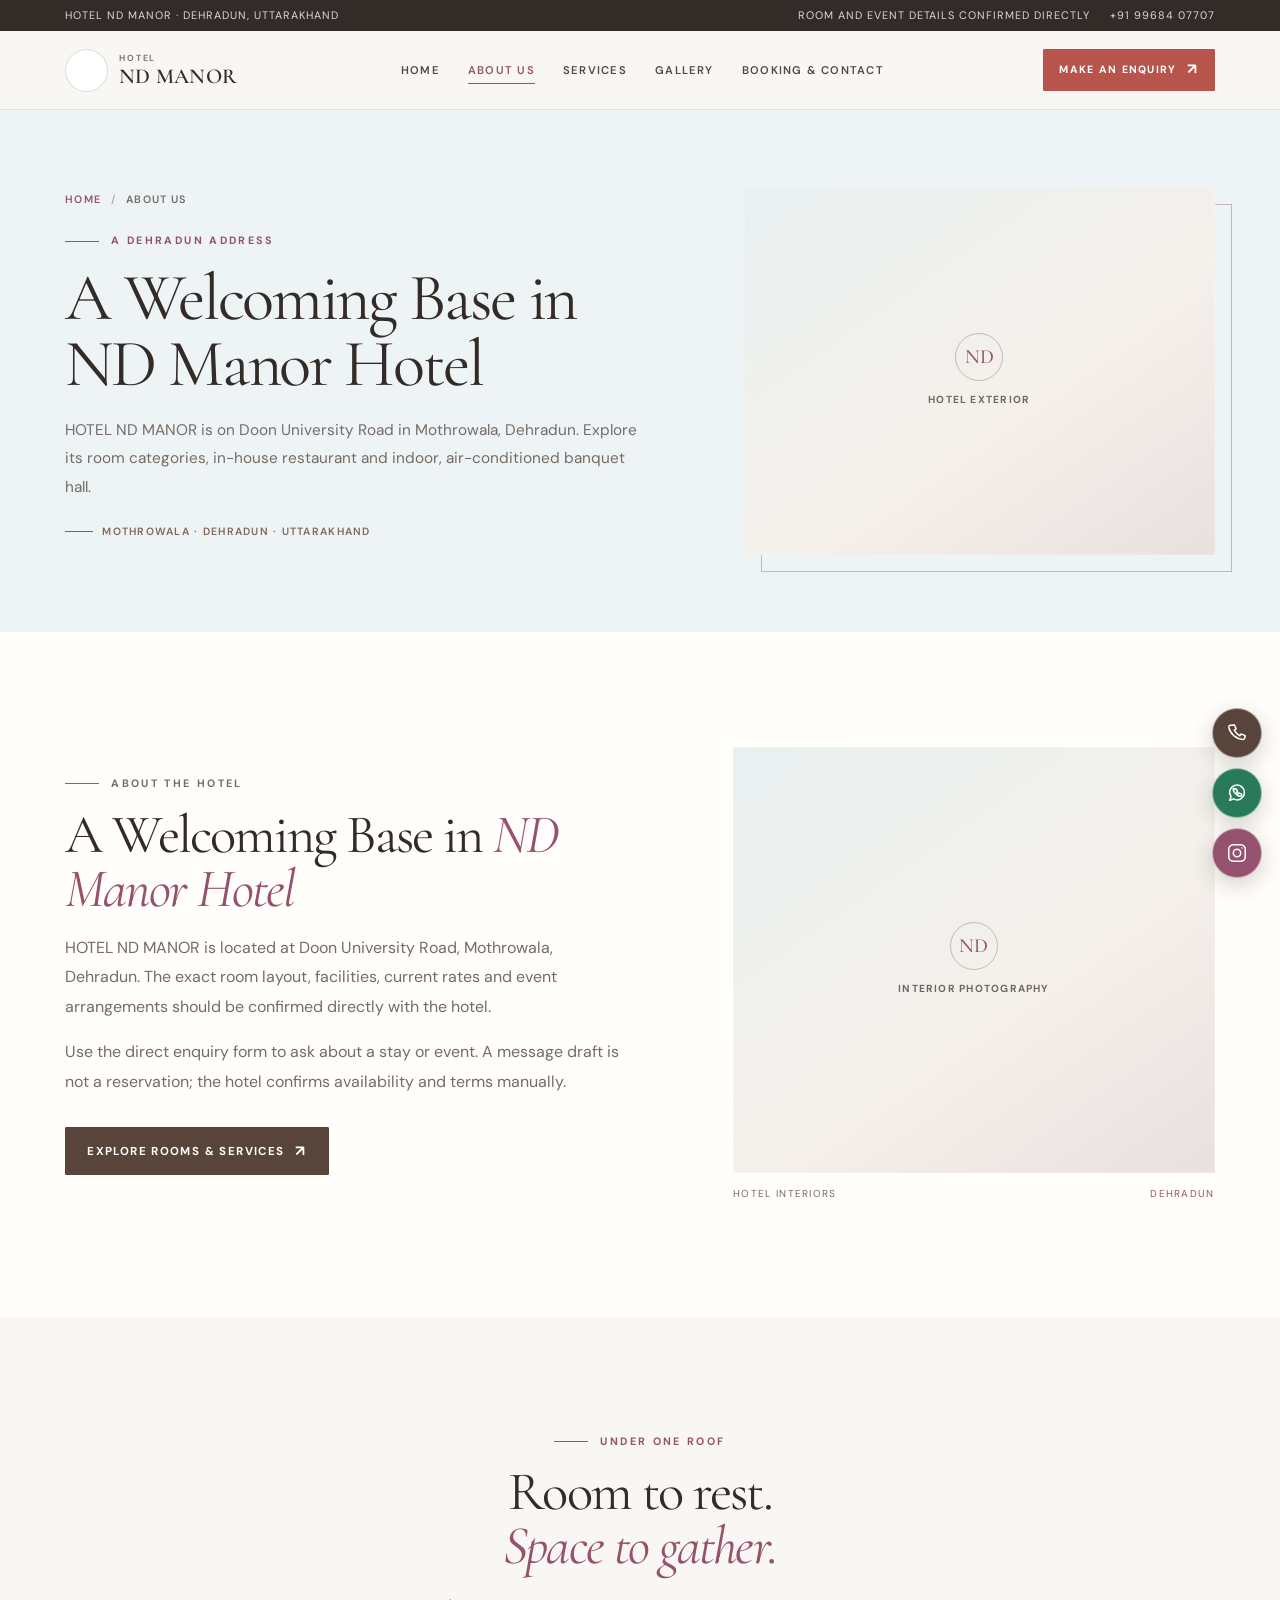
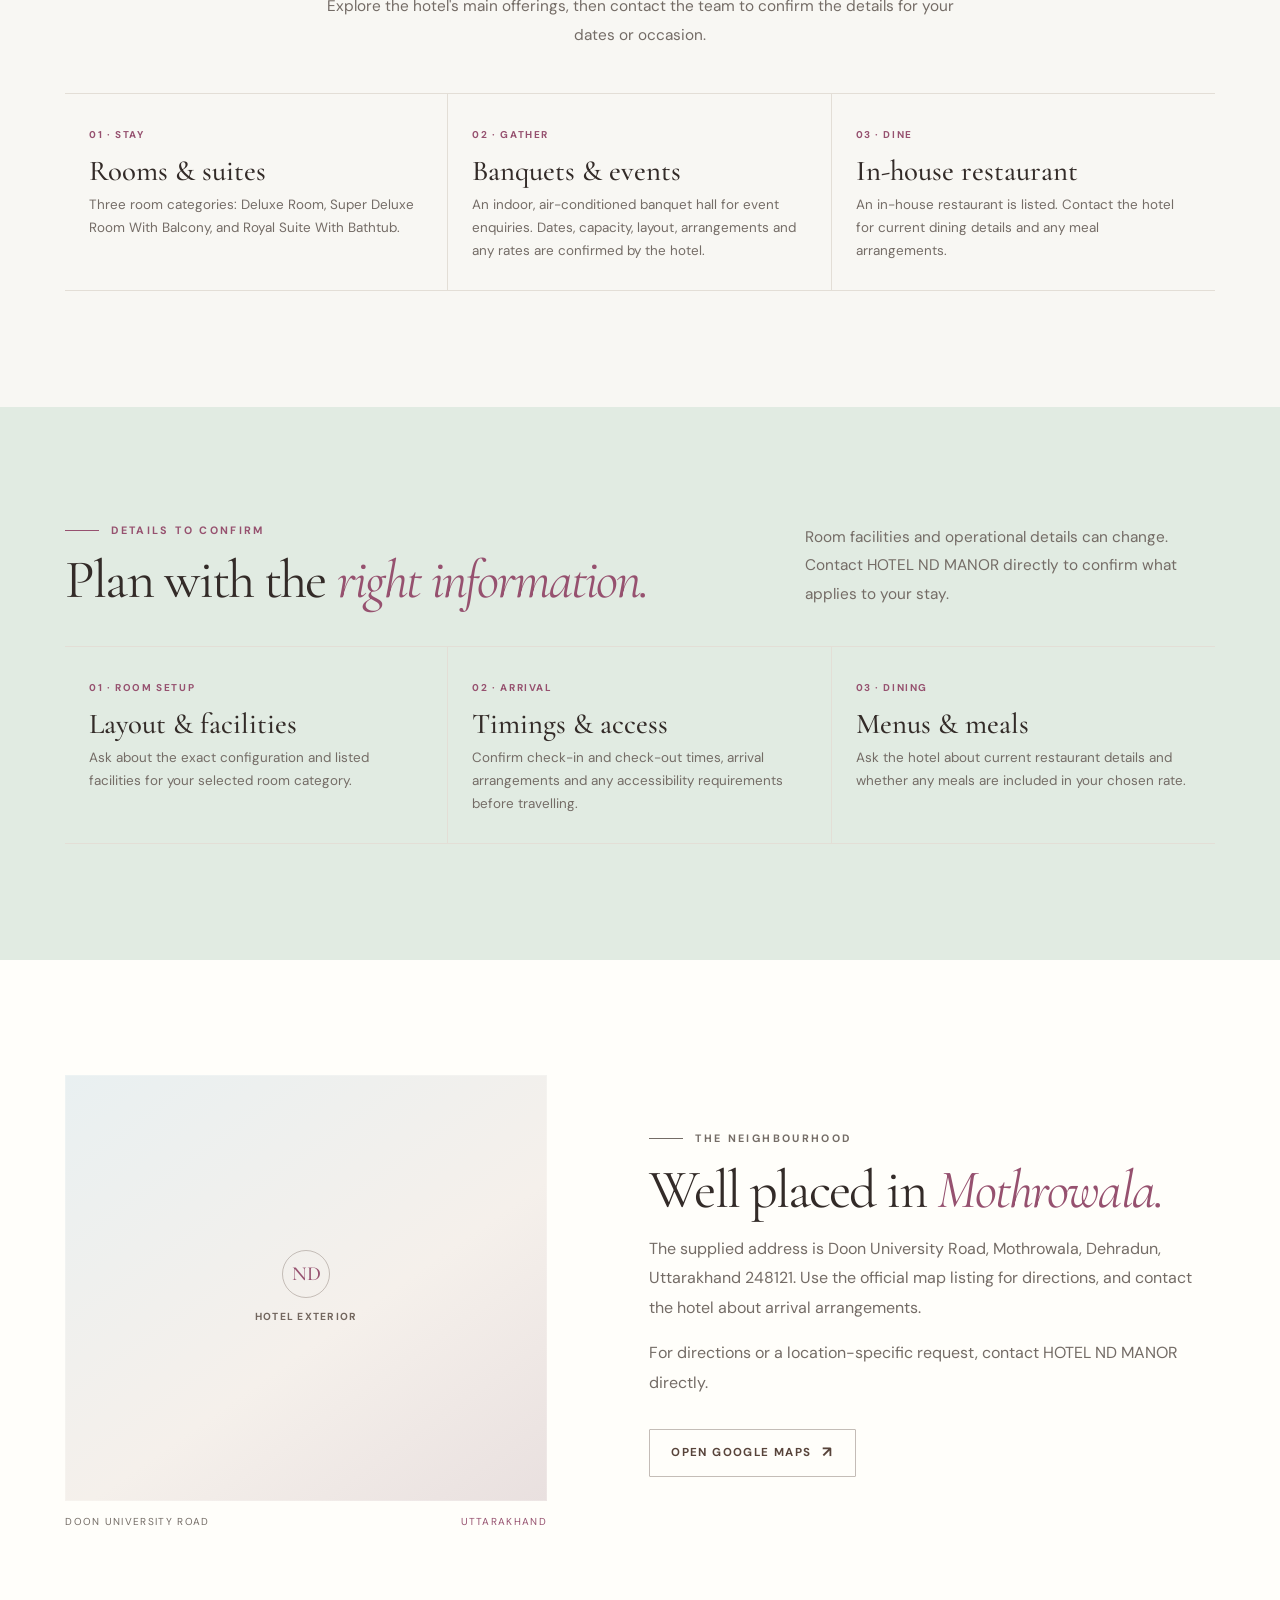
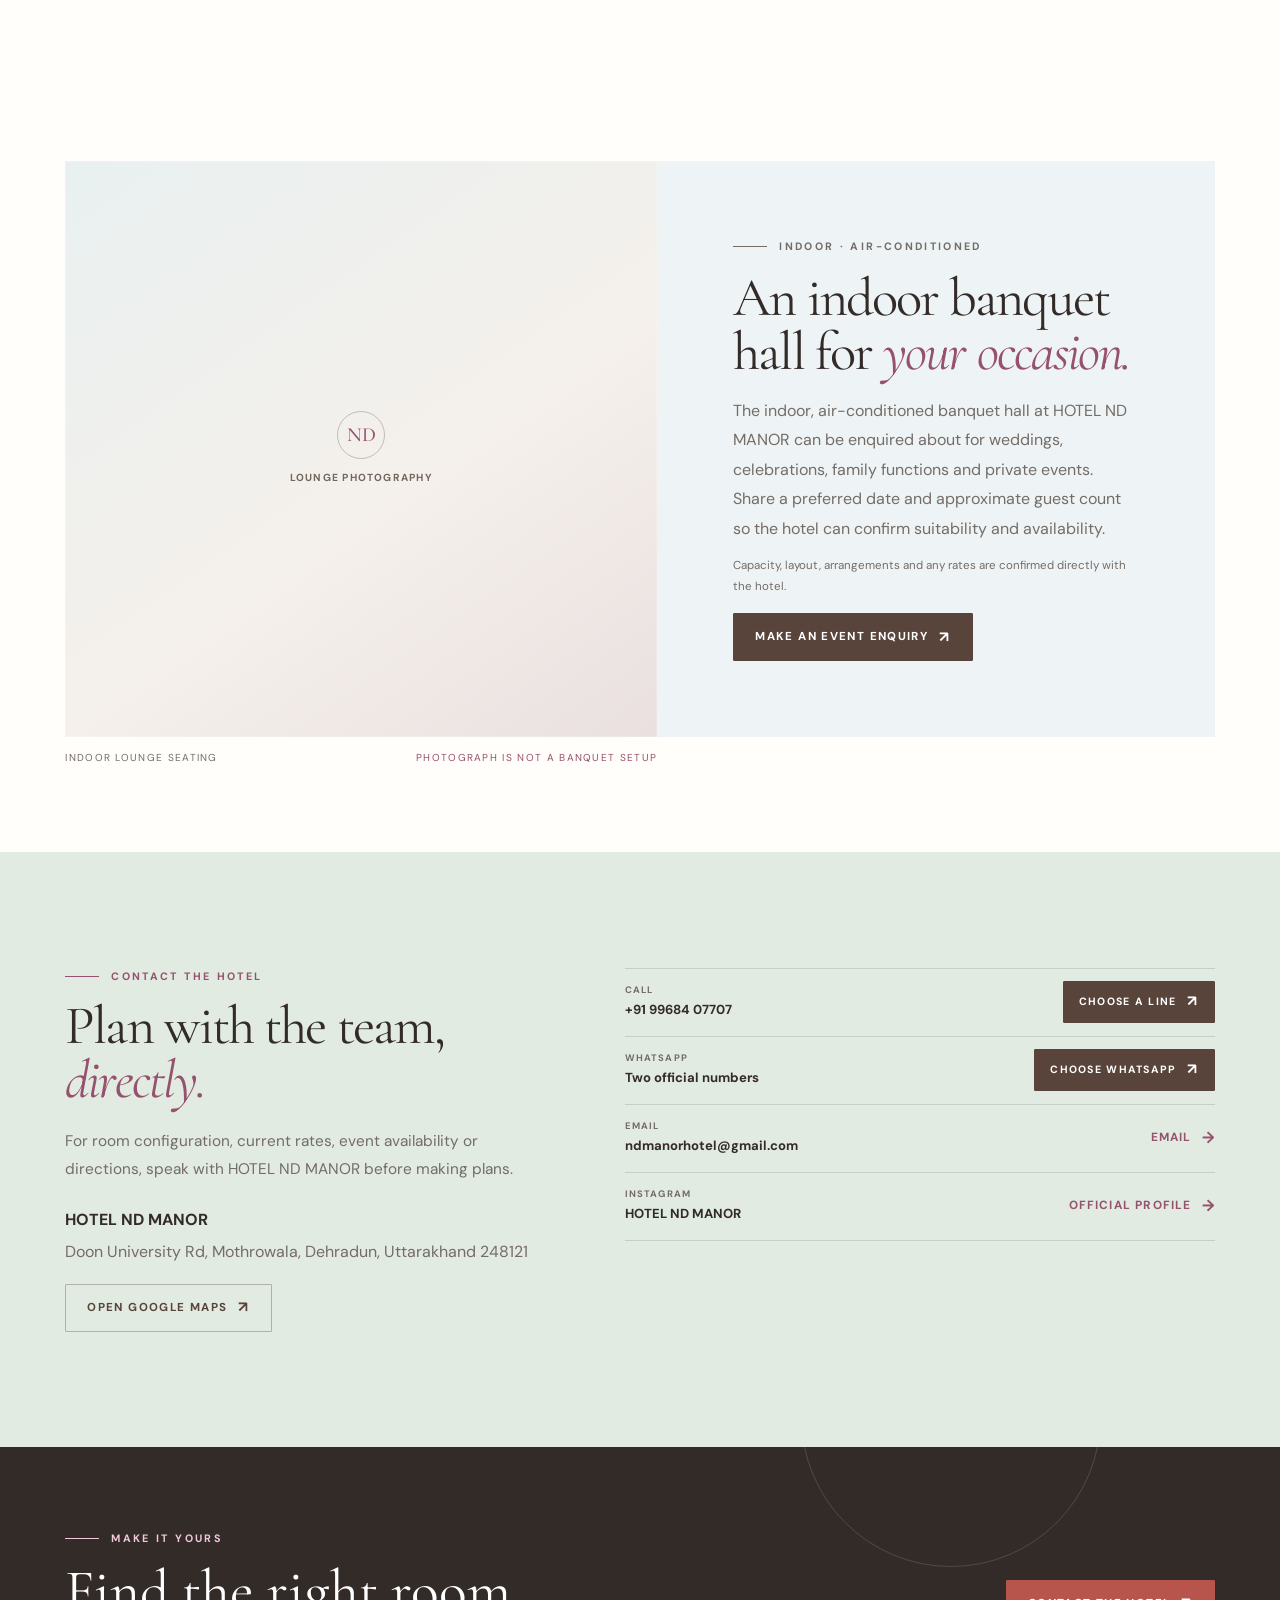
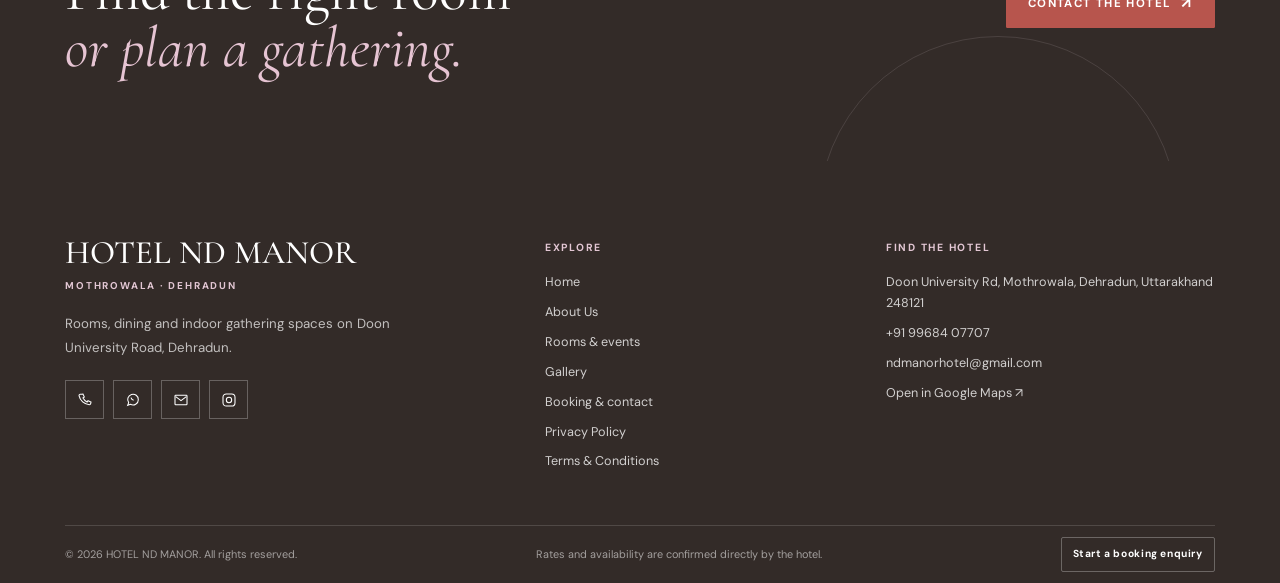
==== about.html @ a2149305 "Upload ND Manor hotel website" ====
<!doctype html>
<html lang="en">
<head>
  <meta charset="utf-8">
  <meta name="viewport" content="width=device-width, initial-scale=1, viewport-fit=cover">
  <meta name="theme-color" content="#f8f7f3">
  <meta name="description" content="Explore room categories, dining and an indoor, air-conditioned banquet hall at HOTEL ND MANOR in Mothrowala, Dehradun. Confirm current details directly with the hotel.">
  <meta name="robots" content="index,follow,max-image-preview:large">
  <link rel="canonical" href="https://adi049.github.io/LiveNDMARON/about.html">
  <link rel="icon" type="image/png" sizes="128x128" href="assets/img/favicon.png"><link rel="apple-touch-icon" href="assets/img/nd-logo-mandala.png">
  <title>About HOTEL ND MANOR | Dehradun</title>
  <link rel="preconnect" href="https://fonts.googleapis.com"><link rel="preconnect" href="https://fonts.gstatic.com" crossorigin>
  <link href="https://fonts.googleapis.com/css2?family=Cormorant+Garamond:wght@300;400;500;600&family=DM+Sans:wght@400;500;600;700&display=swap" rel="stylesheet">
  <script>(function () { document.documentElement.classList.add('js'); })();</script>
  <link rel="stylesheet" href="assets/css/site.css">
  <script src="assets/js/site-config.js" defer></script><script src="assets/js/site-validation.js" defer></script><script src="assets/js/site.js" defer></script>
  <meta property="og:type" content="website">
  <meta property="og:site_name" content="HOTEL ND MANOR">
  <meta property="og:title" content="About HOTEL ND MANOR | Dehradun">
  <meta property="og:description" content="Explore room categories, dining and an indoor, air-conditioned banquet hall at HOTEL ND MANOR in Mothrowala, Dehradun. Confirm current details directly with the hotel.">
  <meta property="og:url" content="https://adi049.github.io/LiveNDMARON/about.html">
  <meta property="og:image" content="https://adi049.github.io/LiveNDMARON/assets/img/nd-manor-1600.webp">
  <meta property="og:image:alt" content="HOTEL ND MANOR hotel exterior in Dehradun">
  <meta name="twitter:card" content="summary_large_image">
  <meta name="twitter:title" content="About HOTEL ND MANOR | Dehradun">
  <meta name="twitter:description" content="Explore room categories, dining and an indoor, air-conditioned banquet hall at HOTEL ND MANOR in Mothrowala, Dehradun. Confirm current details directly with the hotel.">
  <meta name="twitter:image" content="https://adi049.github.io/LiveNDMARON/assets/img/nd-manor-1600.webp">
<script type="application/ld+json">
{
  "@context": "https://schema.org",
  "@type": "BreadcrumbList",
  "itemListElement": [
    {
      "@type": "ListItem",
      "position": 1,
      "name": "Home",
      "item": "https://adi049.github.io/LiveNDMARON/"
    },
    {
      "@type": "ListItem",
      "position": 2,
      "name": "About Us",
      "item": "https://adi049.github.io/LiveNDMARON/about.html"
    }
  ]
}
</script>
</head>
<body class="page page-about" data-page="about">
  <div class="intro-overlay" id="introOverlay" role="dialog" aria-modal="true" aria-label="HOTEL ND MANOR introduction" aria-hidden="true">
    <div class="intro-overlay__media" aria-hidden="true"><img class="intro-overlay__poster" src="assets/img/nd-manor-1600.webp" data-media="exteriorDusk" alt=""><video class="intro-overlay__video" id="introVideo" muted playsinline preload="auto" poster="assets/img/nd-manor-1600.webp" aria-hidden="true"></video></div>
    <div class="intro-overlay__shade" aria-hidden="true"></div><button class="intro-skip" type="button" data-intro-skip>Skip intro</button>
    <button class="intro-play" type="button" data-intro-play hidden aria-label="Play the hotel introduction"><svg viewBox="0 0 24 24" aria-hidden="true"><path d="M7 4.8c0-.8.9-1.3 1.6-.9l10.1 6.2a1.1 1.1 0 0 1 0 1.8L8.6 18.1c-.7.4-1.6-.1-1.6-.9z"/></svg></button>
    <p class="intro-status" data-intro-status aria-live="polite"></p>
  </div>
  <a class="skip-link" href="#main">Skip to content</a>
  <div class="utility-bar"><div class="wrap utility-bar__inner"><span>HOTEL ND MANOR <span aria-hidden="true">·</span> Dehradun, Uttarakhand</span><div class="utility-bar__right"><span>Room and event details confirmed directly</span><a data-phone-link href="tel:+919968407707"><span data-phone-display>+91 99684 07707</span></a></div></div></div>
  <header class="site-header" data-site-header><div class="wrap site-header__inner">
    <a class="brand" href="index.html" aria-label="HOTEL ND MANOR home"><span class="brand__seal"><img src="assets/img/nd-logo-mandala.png" data-media="logo" alt=""></span><span class="brand__text"><small>HOTEL</small><strong>ND MANOR</strong></span></a>
    <nav class="primary-nav" aria-label="Main navigation"><a href="index.html" data-page-link="home">Home</a><a href="about.html" data-page-link="about">About Us</a><a href="services.html" data-page-link="services">Services</a><a href="gallery.html" data-page-link="gallery">Gallery</a><a href="booking.html" data-page-link="booking">Booking &amp; Contact</a></nav>
    <div class="header-actions"><a class="button button--accent button--small" href="booking.html#enquiry">Make an enquiry</a><button class="menu-toggle" type="button" data-menu-toggle aria-controls="mobileMenu" aria-expanded="false" aria-label="Open navigation menu"><svg viewBox="0 0 24 24" fill="none" stroke="currentColor" stroke-width="1.5" aria-hidden="true"><path d="M3 7h18M3 12h18M3 17h18"/></svg></button></div>
  </div></header>
  <nav class="mobile-menu" id="mobileMenu" aria-label="Mobile navigation" aria-hidden="true" inert><button class="mobile-menu__backdrop" type="button" data-menu-backdrop tabindex="-1" aria-label="Close menu"></button><div class="mobile-menu__panel" role="dialog" aria-modal="true" aria-label="Navigation menu">
    <div class="mobile-menu__top"><a class="brand" href="index.html"><span class="brand__seal"><img src="assets/img/nd-logo-mandala.png" data-media="logo" alt=""></span><span class="brand__text"><small>HOTEL</small><strong>ND MANOR</strong></span></a><button class="mobile-menu__close" type="button" data-menu-close aria-label="Close navigation menu">×</button></div>
    <div class="mobile-menu__links"><a href="index.html" data-page-link="home">Home</a><a href="about.html" data-page-link="about">About Us</a><a href="services.html" data-page-link="services">Services</a><a href="gallery.html" data-page-link="gallery">Gallery</a><a href="booking.html" data-page-link="booking">Booking &amp; Contact</a></div>
    <div class="mobile-menu__bottom"><a class="button button--accent" href="booking.html#enquiry">Make an enquiry</a><a class="text-link" data-phone-link href="tel:+919968407707">Call <span data-phone-display>+91 99684 07707</span></a></div>
  </div></nav>

  <main id="main" class="site-content">
    <section class="page-intro" aria-labelledby="page-title">
      <div class="wrap page-intro__inner">
        <div class="page-intro__copy">
          <nav class="breadcrumb" aria-label="Breadcrumb"><a href="index.html">Home</a><span aria-hidden="true">/</span><span aria-current="page">About Us</span></nav>
          <p class="section-kicker">A Dehradun address</p>
          <h1 class="section-title" id="page-title">A Welcoming Base in ND Manor Hotel</h1>
          <p class="section-copy">HOTEL ND MANOR is on Doon University Road in Mothrowala, Dehradun. Explore its room categories, in-house restaurant and indoor, air-conditioned banquet hall.</p>
          <p class="page-intro__note">Mothrowala · Dehradun · Uttarakhand</p>
        </div>
        <div class="page-intro__media"><div class="media-frame"><img src="assets/img/nd-manor-1000.webp" data-media="exteriorDuskSmall" alt="HOTEL ND MANOR facade illuminated at dusk on Doon University Road." fetchpriority="high"><div class="media-placeholder" aria-hidden="true"><span class="media-placeholder__mark">ND</span><span>Hotel exterior</span></div></div></div>
      </div>
    </section>

    <section class="section section--white" aria-labelledby="about-story-title">
      <div class="wrap editorial-grid">
        <div class="editorial-copy">
          <p class="section-kicker">About the hotel</p>
          <h2 class="section-title section-title--small" id="about-story-title">A Welcoming Base in <em>ND Manor Hotel</em></h2>
          <p>HOTEL ND MANOR is located at Doon University Road, Mothrowala, Dehradun. The exact room layout, facilities, current rates and event arrangements should be confirmed directly with the hotel.</p>
          <p>Use the direct enquiry form to ask about a stay or event. A message draft is not a reservation; the hotel confirms availability and terms manually.</p>
          <a class="button button--brown" href="services.html">Explore rooms &amp; services</a>
        </div>
        <div class="editorial-image editorial-image--left">
          <div class="media-frame"><img src="assets/img/gallery/hotel-corridor.jpg" data-media="corridor" alt="Interior corridor at HOTEL ND MANOR" loading="lazy"><div class="media-placeholder" aria-hidden="true"><span class="media-placeholder__mark">ND</span><span>Interior photography</span></div></div>
          <div class="editorial-caption"><span>Hotel interiors</span><span>Dehradun</span></div>
        </div>
      </div>
    </section>

    <section class="section" aria-labelledby="about-offer-title">
      <div class="wrap">
        <div class="section-head"><p class="section-kicker">Under one roof</p><h2 class="section-title section-title--small" id="about-offer-title">Room to rest.<br><em>Space to gather.</em></h2><p class="section-copy">Explore the hotel's main offerings, then contact the team to confirm the details for your dates or occasion.</p></div>
        <div class="fact-grid">
          <article class="fact-card"><small>01 · Stay</small><h3>Rooms &amp; suites</h3><p>Three room categories: Deluxe Room, Super Deluxe Room With Balcony, and Royal Suite With Bathtub.</p></article>
          <article class="fact-card"><small>02 · Gather</small><h3>Banquets &amp; events</h3><p>An indoor, air-conditioned banquet hall for event enquiries. Dates, capacity, layout, arrangements and any rates are confirmed by the hotel.</p></article>
          <article class="fact-card"><small>03 · Dine</small><h3>In-house restaurant</h3><p>An in-house restaurant is listed. Contact the hotel for current dining details and any meal arrangements.</p></article>
        </div>
      </div>
    </section>

    <section class="section section--sage" aria-labelledby="stay-details-title">
      <div class="wrap">
        <div class="section-heading-row"><div><p class="section-kicker">Details to confirm</p><h2 class="section-title section-title--small" id="stay-details-title">Plan with the <em>right information.</em></h2></div><p class="section-copy">Room facilities and operational details can change. Contact HOTEL ND MANOR directly to confirm what applies to your stay.</p></div>
        <div class="fact-grid">
          <article class="fact-card"><small>01 · Room setup</small><h3>Layout &amp; facilities</h3><p>Ask about the exact configuration and listed facilities for your selected room category.</p></article>
          <article class="fact-card"><small>02 · Arrival</small><h3>Timings &amp; access</h3><p>Confirm check-in and check-out times, arrival arrangements and any accessibility requirements before travelling.</p></article>
          <article class="fact-card"><small>03 · Dining</small><h3>Menus &amp; meals</h3><p>Ask the hotel about current restaurant details and whether any meals are included in your chosen rate.</p></article>
        </div>
      </div>
    </section>

    <section class="section section--white" aria-labelledby="location-title">
      <div class="wrap editorial-grid editorial-grid--reverse">
        <div class="editorial-image"><div class="media-frame"><img src="assets/img/nd-manor-1600.webp" data-media="exteriorDusk" alt="HOTEL ND MANOR exterior illuminated at dusk" loading="lazy"><div class="media-placeholder" aria-hidden="true"><span class="media-placeholder__mark">ND</span><span>Hotel exterior</span></div></div><div class="editorial-caption"><span>Doon University Road</span><span>Uttarakhand</span></div></div>
        <div class="editorial-copy">
          <p class="section-kicker">The neighbourhood</p><h2 class="section-title section-title--small" id="location-title">Well placed in <em>Mothrowala.</em></h2>
          <p>The supplied address is Doon University Road, Mothrowala, Dehradun, Uttarakhand 248121. Use the official map listing for directions, and contact the hotel about arrival arrangements.</p>
          <p>For directions or a location-specific request, contact HOTEL ND MANOR directly.</p>
          <a class="button button--outline" data-map-link href="https://www.google.com/maps/place/Hotel+ND+Manor/@30.2596924,78.0335144,17z/data=!4m9!3m8!1s0x39092971dd5e77a5:0x29014a071a2145b3!5m2!4m1!1i2!8m2!3d30.2596878!4d78.0360893!16s%2Fg%2F11txz3qr4w?entry=ttu&amp;g_ep=EgoyMDI2MTAxMy4wIKXMDSoASAFQAw%3D%3D" target="_blank" rel="noopener noreferrer">Open Google Maps</a>
        </div>
      </div>
    </section>
    <section class="section section--white" aria-labelledby="about-events-title"><div class="wrap event-feature"><div class="event-feature__image"><div class="media-frame"><img src="assets/img/gallery/banquet-lounge.webp" data-media="banquet" alt="Indoor lounge with sofas and event-style chairs arranged around tables." loading="lazy"><div class="media-placeholder" aria-hidden="true"><span class="media-placeholder__mark">ND</span><span>Lounge photography</span></div></div><div class="editorial-caption"><span>Indoor lounge seating</span><span>Photograph is not a banquet setup</span></div></div><div class="event-feature__copy"><p class="section-kicker">Indoor · Air-conditioned</p><h2 class="section-title section-title--small" id="about-events-title">An indoor banquet hall for <em>your occasion.</em></h2><p>The indoor, air-conditioned banquet hall at HOTEL ND MANOR can be enquired about for weddings, celebrations, family functions and private events. Share a preferred date and approximate guest count so the hotel can confirm suitability and availability.</p><p class="form-help">Capacity, layout, arrangements and any rates are confirmed directly with the hotel.</p><a class="button button--brown" href="booking.html?type=indoor-banquet#enquiry">Make an event enquiry</a></div></div></section>

    <section class="section section--sage" id="about-contact" aria-labelledby="about-contact-title"><div class="wrap about-contact-layout"><div><p class="section-kicker">Contact the hotel</p><h2 class="section-title section-title--small" id="about-contact-title">Plan with the team, <em>directly.</em></h2><p class="section-copy">For room configuration, current rates, event availability or directions, speak with HOTEL ND MANOR before making plans.</p><p class="about-contact__address"><strong>HOTEL ND MANOR</strong><span data-hotel-address>Doon University Rd, Mothrowala, Dehradun, Uttarakhand 248121</span></p><a class="button button--outline" data-map-link href="https://www.google.com/maps/place/Hotel+ND+Manor/@30.2596924,78.0335144,17z/data=!4m9!3m8!1s0x39092971dd5e77a5:0x29014a071a2145b3!5m2!4m1!1i2!8m2!3d30.2596878!4d78.0360893!16s%2Fg%2F11txz3qr4w?entry=ttu&amp;g_ep=EgoyMDI2MTAxMy4wIKXMDSoASAFQAw%3D%3D" target="_blank" rel="noopener noreferrer">Open Google Maps</a></div><div class="about-contact__actions"><div class="about-contact__line"><span><small>Call</small><strong data-phone-display>+91 99684 07707</strong></span><button class="button button--brown button--small" type="button" data-contact-open="call" aria-haspopup="dialog" aria-controls="contactDialog">Choose a line</button></div><div class="about-contact__line"><span><small>WhatsApp</small><strong>Two official numbers</strong></span><button class="button button--brown button--small" type="button" data-contact-open="whatsapp" aria-haspopup="dialog" aria-controls="contactDialog">Choose WhatsApp</button></div><div class="about-contact__line"><span><small>Email</small><strong data-email-text>ndmanorhotel@gmail.com</strong></span><a class="text-link" data-email-link href="mailto:ndmanorhotel@gmail.com">Email</a></div><div class="about-contact__line"><span><small>Instagram</small><strong>HOTEL ND MANOR</strong></span><a class="text-link" data-instagram-link href="https://www.instagram.com/hotelndmanordehradun/?hl=en" target="_blank" rel="noopener noreferrer">Official profile</a></div></div></div></section>

    <section class="cta-ribbon"><div class="wrap cta-ribbon__inner"><div><p class="section-kicker section-kicker--light">Make it yours</p><h2>Find the right room<br><em>or plan a gathering.</em></h2></div><a class="button button--accent" href="booking.html#enquiry">Contact the hotel</a></div></section>
  </main>

  <footer class="site-footer"><div class="wrap"><div class="site-footer__grid">
    <div class="footer-brand"><div class="footer-brand__name">HOTEL ND MANOR</div><span class="footer-brand__place">Mothrowala · Dehradun</span><p>Rooms, dining and indoor gathering spaces on Doon University Road, Dehradun.</p><div class="footer-social" aria-label="Hotel contact links">
      <a data-phone-link href="tel:+919968407707" aria-label="Call HOTEL ND MANOR"><svg viewBox="0 0 24 24"><path d="M6.6 3.5 9 3l2 4.5-2 1.4a15 15 0 0 0 6.1 6.1l1.4-2 4.5 2-.5 2.4a2 2 0 0 1-2.1 1.6A16.9 16.9 0 0 1 3 5.6a2 2 0 0 1 1.6-2.1Z"/></svg></a>
      <a data-whatsapp-link href="https://wa.me/917417774451" aria-label="WhatsApp HOTEL ND MANOR"><svg viewBox="0 0 24 24"><path d="M20 11.5a8 8 0 0 1-11.8 7L4 20l1.5-4A8 8 0 1 1 20 11.5Z"/><path d="M9 8.5c.6 2 2 3.4 4 4"/></svg></a>
      <a data-email-link href="mailto:ndmanorhotel@gmail.com" aria-label="Email HOTEL ND MANOR"><svg viewBox="0 0 24 24"><rect x="3" y="5" width="18" height="14" rx="1"/><path d="m4 7 8 6 8-6"/></svg></a>
      <a data-instagram-link href="https://www.instagram.com/hotelndmanordehradun/?hl=en" aria-label="HOTEL ND MANOR on Instagram"><svg viewBox="0 0 24 24"><rect x="3" y="3" width="18" height="18" rx="5"/><circle cx="12" cy="12" r="4"/><path d="M17.5 6.5h.01"/></svg></a>
    </div></div>
    <div class="footer-col"><h2>Explore</h2><a href="index.html">Home</a><a href="about.html">About Us</a><a href="services.html">Rooms &amp; events</a><a href="gallery.html">Gallery</a><a href="booking.html">Booking &amp; contact</a><a href="privacy-policy.html">Privacy Policy</a><a href="terms-and-conditions.html">Terms &amp; Conditions</a></div>
    <div class="footer-col"><h2>Find the hotel</h2><p data-hotel-address>Doon University Rd, Mothrowala, Dehradun, Uttarakhand 248121</p><a data-phone-link href="tel:+919968407707"><span data-phone-display>+91 99684 07707</span></a><a data-email-link href="mailto:ndmanorhotel@gmail.com"><span data-email-text>ndmanorhotel@gmail.com</span></a><a data-map-link href="https://www.google.com/maps/place/Hotel+ND+Manor/@30.2596924,78.0335144,17z/data=!4m9!3m8!1s0x39092971dd5e77a5:0x29014a071a2145b3!5m2!4m1!1i2!8m2!3d30.2596878!4d78.0360893!16s%2Fg%2F11txz3qr4w?entry=ttu&amp;g_ep=EgoyMDI2MTAxMy4wIKXMDSoASAFQAw%3D%3D" target="_blank" rel="noopener noreferrer">Open in Google Maps ↗</a></div>
  </div><div class="footer-bottom"><span>© <span data-year>2026</span> HOTEL ND MANOR. All rights reserved.</span><span>Rates and availability are confirmed directly by the hotel.</span><a class="footer-booking" href="booking.html#enquiry">Start a booking enquiry</a></div></div></footer>
  <dialog class="contact-dialog" id="contactDialog" aria-labelledby="contactDialogTitle" aria-describedby="contactDialogDescription"><div class="contact-dialog__panel"><button class="contact-dialog__close" type="button" data-contact-close aria-label="Close contact choices">×</button><p class="section-kicker">Official contact options</p><h2 id="contactDialogTitle" data-contact-title>Choose how to reach us.</h2><p class="contact-dialog__description" id="contactDialogDescription" data-contact-description>Select an official HOTEL ND MANOR number to continue.</p><div class="contact-options" data-contact-options></div><p class="contact-dialog__note">The call and WhatsApp options open your phone or messaging app. No message is sent automatically.</p></div></dialog>
  <div class="toast-region" id="toastRegion" aria-live="polite" aria-atomic="false"></div>

  <nav class="floating-contact" aria-label="Quick contact options">
    <a class="floating-contact__link floating-contact__link--call" href="tel:+919968407707" aria-label="Call HOTEL ND MANOR" title="Call HOTEL ND MANOR" data-tooltip="Call">
      <svg viewBox="0 0 24 24" aria-hidden="true" focusable="false"><path d="M6.6 3.5 9 3l2 4.5-2 1.4a15 15 0 0 0 6.1 6.1l1.4-2 4.5 2-.5 2.4a2 2 0 0 1-2.1 1.6A16.9 16.9 0 0 1 3 5.6a2 2 0 0 1 1.6-2.1Z"/></svg>
    </a>
    <a class="floating-contact__link floating-contact__link--whatsapp" href="https://wa.me/917417774451" aria-label="WhatsApp HOTEL ND MANOR" title="WhatsApp HOTEL ND MANOR" data-tooltip="WhatsApp">
      <svg viewBox="0 0 24 24" aria-hidden="true" focusable="false"><path d="M20 11.5a8 8 0 0 1-11.8 7L4 20l1.5-4A8 8 0 1 1 20 11.5Z"/><path d="M9.1 8.1c.3-.7.5-1 .9-.9l1.2.3 1.3 2.8-.9.7c.4.8 1 1.4 1.8 1.8l.7-.9 2.8 1.3.3 1.2c0 .4-.2.7-.8 1-.8.4-2 .2-3.7-.7-1.8-1-3.1-2.4-4.1-4.1-.8-1.6-1.1-2.9-.7-3.8Z"/></svg>
    </a>
    <a class="floating-contact__link floating-contact__link--instagram" href="https://www.instagram.com/hotelndmanordehradun/?hl=en" target="_blank" rel="noopener noreferrer" aria-label="Visit HOTEL ND MANOR on Instagram" title="HOTEL ND MANOR on Instagram" data-tooltip="Instagram">
      <svg viewBox="0 0 24 24" aria-hidden="true" focusable="false"><rect x="3" y="3" width="18" height="18" rx="5"/><circle cx="12" cy="12" r="4"/><path d="M17.5 6.5h.01"/></svg>
    </a>
  </nav>
</body>
</html>
---- assets/css/site.css ----
/* Hotel ND Manor — Phase 1 design system */
:root {
  color-scheme: light;
  --paper: #f8f7f3;
  --white: #fffefa;
  --ink: #282422;
  --muted: #746c66;
  --line: #e3ded6;
  --brown: #58443b;
  --brown-deep: #332b28;
  --brown-soft: #80675b;
  --blue: #dceaf0;
  --blue-pale: #eef4f5;
  --blue-deep: #668a98;
  --magenta: #96516f;
  --magenta-pale: #f2e7ed;
  --sage: #e1ebe2;
  --red: #b7554d;
  --shadow: 0 18px 54px rgba(47, 38, 34, .10);
  --shadow-soft: 0 8px 28px rgba(47, 38, 34, .07);
  --serif: "Cormorant Garamond", Georgia, "Times New Roman", serif;
  --sans: "DM Sans", "Avenir Next", Avenir, system-ui, -apple-system, BlinkMacSystemFont, "Segoe UI", sans-serif;
  --wrap: 1320px;
  --gutter: clamp(20px, 5.1vw, 76px);
  --header-height: 78px;
}

* { box-sizing: border-box; }
html { scroll-behavior: smooth; scroll-padding-top: 96px; overflow-x: clip; }
body { margin: 0; background: var(--paper); color: var(--ink); font: 400 16px/1.65 var(--sans); -webkit-font-smoothing: antialiased; }
body.menu-open { overflow: hidden; }
body, button, input, select, textarea { font-family: var(--sans); }
img, video, svg { display: block; max-width: 100%; }
img { height: auto; }
a { color: inherit; text-decoration: none; }
button { color: inherit; }
button, input, select, textarea { font-size: inherit; }
button, a { -webkit-tap-highlight-color: transparent; }
::selection { color: var(--brown-deep); background: #e7ceda; }
:focus-visible { outline: 2px solid var(--magenta); outline-offset: 4px; }
[hidden] { display: none !important; }

.wrap { width: min(var(--wrap), calc(100% - var(--gutter) * 2)); margin-inline: auto; }
.sr-only { position: absolute !important; width: 1px; height: 1px; padding: 0; margin: -1px; overflow: hidden; clip: rect(0,0,0,0); white-space: nowrap; border: 0; }
.skip-link { position: fixed; z-index: 300; top: 10px; left: 10px; padding: 12px 16px; color: var(--white); background: var(--brown-deep); transform: translateY(-150%); transition: transform .2s ease; }
.skip-link:focus { transform: translateY(0); }

/* Opening film — content below is fully concealed until skip / end / fallback. */
html.intro-pending { overflow: hidden; height: 100%; }
html.intro-pending body { height: 100svh; overflow: hidden; }
html.intro-pending body > :not(#introOverlay) { visibility: hidden !important; }
.intro-overlay { position: fixed; z-index: 500; inset: 0; display: none; overflow: hidden; place-items: center; background: #141716; color: #fff; opacity: 1; visibility: visible; transition: opacity .85s cubic-bezier(.22,.7,.2,1), visibility .85s; }
html.intro-pending .intro-overlay { display: grid; }
.intro-overlay.is-leaving { display: grid; opacity: 0; visibility: hidden; pointer-events: none; }
.intro-overlay__media, .intro-overlay__poster, .intro-overlay__video, .intro-overlay__shade { position: absolute; inset: 0; width: 100%; height: 100%; }
.intro-overlay__media { overflow: hidden; background: #252a28; }
.intro-overlay__poster { object-fit: cover; object-position: center 54%; opacity: .92; transform: scale(1.025); }
.intro-overlay__video { object-fit: cover; object-position: center; opacity: 0; transition: opacity .8s ease; }
.intro-overlay.has-video .intro-overlay__video { opacity: 1; }
.intro-overlay.has-video .intro-overlay__poster { opacity: 0; }
.intro-overlay__shade { z-index: 2; background: linear-gradient(180deg, rgba(14,18,17,.12), rgba(14,18,17,.05) 48%, rgba(14,18,17,.42)); pointer-events: none; }
.intro-skip { position: absolute; z-index: 5; top: max(24px, env(safe-area-inset-top)); right: max(24px, env(safe-area-inset-right)); display: inline-flex; align-items: center; gap: 13px; min-height: 44px; padding: 8px 0 8px 16px; border: 0; border-bottom: 1px solid rgba(255,255,255,.7); background: transparent; color: #fff; font-size: .7rem; font-weight: 600; letter-spacing: .19em; text-transform: uppercase; cursor: pointer; }
.intro-skip::after { content: "↗"; font-size: 1rem; line-height: 1; transition: transform .25s ease; }
.intro-skip:hover::after { transform: translate(2px,-2px); }
.intro-play { position: relative; z-index: 4; display: grid; place-items: center; width: 70px; height: 70px; border: 1px solid rgba(255,255,255,.72); border-radius: 50%; background: rgba(26,30,28,.2); color: #fff; backdrop-filter: blur(8px); cursor: pointer; transition: background .25s, transform .25s; }
.intro-play:hover { background: rgba(255,255,255,.16); transform: scale(1.04); }
.intro-play svg { width: 20px; height: 20px; margin-left: 3px; fill: currentColor; }
.intro-status { position: absolute; z-index: 4; right: max(24px, env(safe-area-inset-right)); bottom: max(26px, env(safe-area-inset-bottom)); max-width: min(420px, calc(100% - 48px)); color: rgba(255,255,255,.78); font-size: .7rem; letter-spacing: .14em; text-align: right; text-transform: uppercase; }
.intro-status:empty { display: none; }
html.intro-pending .site-content { visibility: hidden; }

/* Utility line and navigation */
.utility-bar { min-height: 31px; background: var(--brown-deep); color: rgba(255,255,255,.82); font-size: .68rem; letter-spacing: .09em; text-transform: uppercase; }
.utility-bar__inner { display: flex; min-height: 31px; align-items: center; justify-content: space-between; gap: 16px; }
.utility-bar__right { display: flex; gap: 20px; align-items: center; }
.utility-bar a { transition: color .2s ease; }
.utility-bar a:hover { color: #e8c5d5; }
.site-header { position: sticky; z-index: 80; top: 0; min-height: var(--header-height); border-bottom: 1px solid rgba(88,68,59,.12); background: rgba(248,247,243,.96); backdrop-filter: blur(14px); transition: box-shadow .3s ease, background .3s ease; }
.site-header.is-scrolled { box-shadow: 0 8px 24px rgba(39,31,27,.08); background: rgba(255,254,250,.97); }
.site-header__inner { display: flex; min-height: var(--header-height); align-items: center; justify-content: space-between; gap: 22px; }
.brand { display: inline-flex; flex: 0 0 auto; align-items: center; gap: 11px; min-width: 176px; }
.brand__seal { display: grid; width: 43px; height: 43px; place-items: center; overflow: hidden; border: 1px solid rgba(88,68,59,.18); border-radius: 50%; background: #fff; }
.brand__seal img { width: 100%; height: 100%; object-fit: cover; }
.brand__text { display: grid; line-height: 1.02; }
.brand__text small { margin-bottom: 3px; color: var(--muted); font-size: .55rem; font-weight: 600; letter-spacing: .2em; text-transform: uppercase; }
.brand__text strong { color: var(--brown-deep); font: 600 1.33rem/.98 var(--serif); letter-spacing: .01em; }
.primary-nav { display: flex; align-items: center; justify-content: center; gap: clamp(14px, 2.2vw, 31px); }
.primary-nav a { position: relative; display: inline-flex; min-height: 44px; align-items: center; color: #514943; font-size: .7rem; font-weight: 600; letter-spacing: .11em; text-transform: uppercase; transition: color .2s ease; }
.primary-nav a::after { position: absolute; right: 0; bottom: 8px; left: 0; height: 1px; background: var(--magenta); content: ""; transform: scaleX(0); transform-origin: right; transition: transform .3s cubic-bezier(.22,.7,.2,1); }
.primary-nav a:hover, .primary-nav a[aria-current="page"] { color: var(--magenta); }
.primary-nav a:hover::after, .primary-nav a[aria-current="page"]::after { transform: scaleX(1); transform-origin: left; }
.header-actions { display: flex; flex: 0 0 auto; align-items: center; gap: 12px; }
.menu-toggle { display: none; width: 44px; height: 44px; place-items: center; border: 1px solid var(--line); background: transparent; cursor: pointer; transition: color .24s ease, border-color .24s ease, background .24s ease, transform .24s ease, box-shadow .24s ease; }
.mobile-menu { display: none; }
.menu-toggle svg { width: 20px; height: 20px; }

/* Buttons and small editorial accents */
.button { position: relative; display: inline-flex; min-height: 48px; align-items: center; justify-content: center; gap: 11px; padding: 12px 21px; border: 1px solid transparent; border-radius: 1px; font-size: .72rem; font-weight: 700; letter-spacing: .12em; line-height: 1.2; text-align: center; text-transform: uppercase; cursor: pointer; transition: background .25s ease, color .25s ease, border-color .25s ease, transform .25s ease, box-shadow .25s ease; }
.button::after { content: "↗"; font-size: .95rem; line-height: 1; transition: transform .25s ease; }
.button:hover { transform: translateY(-2px); box-shadow: 0 10px 24px rgba(47,38,34,.13); }
.button:hover::after { transform: translate(2px,-2px); }
.button:active { transform: translateY(0); box-shadow: none; }
.button:disabled, .button:disabled:hover { opacity: .55; cursor: not-allowed; transform: none; box-shadow: none; }
.button:disabled::after { transform: none; }
.button--brown { color: #fff; border-color: var(--brown); background: var(--brown); }
.button--brown:hover { border-color: var(--brown-deep); background: var(--brown-deep); }
.button--accent { color: #fff; border-color: var(--red); background: var(--red); }
.button--accent:hover { border-color: #98443f; background: #98443f; }
.button--outline-light { color: #fff; border-color: rgba(255,255,255,.65); background: rgba(255,255,255,.04); }
.button--outline-light:hover { border-color: #fff; background: rgba(255,255,255,.14); }
.button--outline { color: var(--brown); border-color: rgba(88,68,59,.35); background: transparent; }
.button--outline:hover { border-color: var(--magenta); color: var(--magenta); background: var(--magenta-pale); }
.button--small { min-height: 42px; padding: 10px 15px; font-size: .66rem; }
.text-link { display: inline-flex; align-items: center; gap: 10px; color: var(--magenta); font-size: .74rem; font-weight: 700; letter-spacing: .1em; text-transform: uppercase; }
.text-link::after { content: "→"; font-size: 1rem; transition: transform .2s ease; }
.text-link:hover::after { transform: translateX(4px); }

/* Shared headings and sections */
main { display: block; }
.section { padding-block: clamp(68px, 9vw, 126px); }
.section--compact { padding-block: clamp(48px, 6.5vw, 82px); }
.section--white { background: var(--white); }
.section--blue { background: var(--blue-pale); }
.section--sage { background: var(--sage); }
.section-kicker { display: flex; align-items: center; gap: 12px; margin: 0 0 15px; color: var(--magenta); font-size: .67rem; font-weight: 700; letter-spacing: .22em; text-transform: uppercase; }
.section-kicker::before { width: 34px; height: 1px; background: currentColor; content: ""; }
.section-kicker--light { color: #f1c9dc; }
.section-title { max-width: 840px; margin: 0; color: var(--brown-deep); font: 400 clamp(2.35rem, 5.2vw, 4.65rem)/.99 var(--serif); letter-spacing: -.035em; }
.section-title em { color: var(--magenta); font-weight: 400; }
.section-title--small { font-size: clamp(2rem, 4.3vw, 3.4rem); }
.section-copy { max-width: 650px; margin: 19px 0 0; color: var(--muted); font-size: .96rem; line-height: 1.85; }
.section-head { max-width: 780px; margin: 0 auto 44px; text-align: center; }
.section-head .section-kicker { justify-content: center; }
.section-head .section-title { margin-inline: auto; }
.section-head .section-copy { margin-inline: auto; }
.section-heading-row { display: flex; align-items: end; justify-content: space-between; gap: 32px; margin-bottom: 38px; }
.section-heading-row .section-copy { max-width: 410px; margin-top: 0; }
.breadcrumb { display: flex; flex-wrap: wrap; gap: 10px; align-items: center; margin-bottom: 24px; color: var(--muted); font-size: .67rem; font-weight: 600; letter-spacing: .11em; text-transform: uppercase; }
.breadcrumb a { color: var(--magenta); }
.breadcrumb span[aria-hidden="true"] { color: #b6aaa2; }

/* Homepage hero with separate cinematic video source and still fallback */
.home-hero { position: relative; isolation: isolate; min-height: min(78svh, 850px); display: flex; overflow: hidden; align-items: center; color: #fff; background: #31312f; }
.home-hero__media { position: absolute; z-index: -2; inset: 0; overflow: hidden; background: #363633; }
.home-hero__media img, .home-hero__media video { position: absolute; inset: 0; width: 100%; height: 100%; object-fit: cover; object-position: center 51%; }
.home-hero__media img { opacity: 1; transform: scale(1.015); transition: opacity .8s ease, transform 1.2s ease; }
.home-hero__media video { z-index: 1; opacity: 0; transition: opacity .8s ease; }
.home-hero.has-video .home-hero__media img { opacity: 0; transform: scale(1.04); }
.home-hero.has-video .home-hero__media video { opacity: 1; }
.home-hero__shade { position: absolute; z-index: -1; inset: 0; background: linear-gradient(90deg, rgba(27,25,23,.83) 0%, rgba(36,31,29,.59) 40%, rgba(36,31,29,.13) 82%), linear-gradient(0deg, rgba(30,26,23,.42), transparent 52%); }
.home-hero__inner { display: grid; grid-template-columns: minmax(0,1fr) minmax(180px, .35fr); align-items: end; gap: 34px; padding-block: clamp(72px, 9vw, 125px) clamp(64px, 8vw, 108px); }
.home-hero__copy { max-width: 780px; }
.home-hero__title { max-width: 840px; margin: 0; font: 300 clamp(3.25rem, 8.2vw, 7.6rem)/.86 var(--serif); letter-spacing: -.045em; }
.home-hero__title em { display: inline-block; margin-top: .1em; color: #efd6e2; font-weight: 400; }
.home-hero__lead { max-width: 545px; margin: 24px 0 0; color: rgba(255,255,255,.88); font-size: clamp(.93rem, 1.3vw, 1.09rem); line-height: 1.8; }
.home-hero__actions { display: flex; flex-wrap: wrap; gap: 12px; margin-top: 30px; }
.home-hero__side { justify-self: end; width: min(100%, 270px); padding: 17px 0 4px 18px; border-left: 1px solid rgba(255,255,255,.52); color: rgba(255,255,255,.86); }
.home-hero__side small { display: block; margin-bottom: 12px; color: #f1c9dc; font-size: .61rem; font-weight: 700; letter-spacing: .2em; text-transform: uppercase; }
.home-hero__side p { margin: 0; font: 400 1.35rem/1.3 var(--serif); }
.home-hero__side span { display: block; margin-top: 10px; color: rgba(255,255,255,.7); font-size: .7rem; letter-spacing: .07em; }
.home-hero__scroll { position: absolute; right: var(--gutter); bottom: 23px; display: flex; align-items: center; gap: 10px; color: rgba(255,255,255,.82); font-size: .6rem; font-weight: 700; letter-spacing: .16em; text-transform: uppercase; }
.home-hero__scroll::before { width: 30px; height: 1px; background: rgba(255,255,255,.72); content: ""; }
.motion-toggle { position: absolute; right: var(--gutter); bottom: 58px; display: inline-flex; align-items: center; gap: 8px; padding: 9px 11px; border: 1px solid rgba(255,255,255,.34); background: rgba(35,31,29,.28); color: #fff; font-size: .6rem; letter-spacing: .1em; text-transform: uppercase; cursor: pointer; backdrop-filter: blur(8px); }
.motion-toggle:hover { background: rgba(35,31,29,.5); }

/* Home overview and editorial media */
.welcome-band { position: relative; z-index: 2; padding-block: clamp(56px, 7.3vw, 100px); background: var(--paper); }
.welcome-band__inner { display: grid; grid-template-columns: .78fr 1.22fr; align-items: start; gap: clamp(30px, 7vw, 112px); }
.welcome-band__mark { margin: 10px 0 0; color: var(--blue-deep); font: 400 clamp(2rem, 3.2vw, 3.05rem)/1.08 var(--serif); }
.welcome-band__body p { max-width: 700px; margin: 0; color: var(--muted); line-height: 1.9; }
.welcome-band__body .text-link { margin-top: 22px; }
.portal-grid { display: grid; grid-template-columns: repeat(4, minmax(0,1fr)); gap: 16px; }
.portal-card { display: flex; min-width: 0; flex-direction: column; background: var(--white); border: 1px solid var(--line); transition: transform .35s ease, border-color .35s ease, box-shadow .35s ease; }
.portal-card:hover { transform: translateY(-5px); border-color: rgba(150,81,111,.45); box-shadow: var(--shadow-soft); }
.portal-card .media-frame { aspect-ratio: 1.08/1; }
.portal-card__body { display: flex; flex: 1; flex-direction: column; align-items: flex-start; padding: 18px 18px 20px; }
.portal-card__num { color: var(--blue-deep); font-size: .62rem; font-weight: 700; letter-spacing: .15em; }
.portal-card__title { margin: 8px 0 8px; color: var(--brown-deep); font: 500 1.55rem/1.05 var(--serif); }
.portal-card__body p { margin: 0; color: var(--muted); font-size: .8rem; line-height: 1.7; }
.portal-card__link { margin-top: auto; padding-top: 17px; color: var(--magenta); font-size: .64rem; font-weight: 700; letter-spacing: .12em; text-transform: uppercase; }
.portal-card__link span { display: inline-block; margin-left: 6px; transition: transform .2s ease; }
.portal-card:hover .portal-card__link span { transform: translateX(4px); }
.editorial-grid { display: grid; grid-template-columns: minmax(0,1.08fr) minmax(300px,.92fr); align-items: center; gap: clamp(36px, 8vw, 128px); }
.editorial-grid--reverse { grid-template-columns: minmax(300px,.92fr) minmax(0,1.08fr); }
.editorial-copy { max-width: 610px; }
.editorial-copy p { color: var(--muted); line-height: 1.85; }
.editorial-copy .button, .editorial-copy .text-link { margin-top: 15px; }
.editorial-image { position: relative; }
.editorial-image::before { position: absolute; z-index: -1; top: 22px; right: -18px; bottom: -18px; left: 22px; border: 1px solid rgba(150,81,111,.42); content: ""; }
.editorial-image--left::before { right: 22px; left: -18px; border-color: rgba(102,138,152,.5); }
.editorial-image .media-frame { aspect-ratio: 1.13/1; }
.editorial-caption { display: flex; align-items: center; justify-content: space-between; gap: 18px; margin-top: 13px; color: var(--muted); font-size: .63rem; letter-spacing: .13em; text-transform: uppercase; }
.editorial-caption span:last-child { color: var(--magenta); }
.gallery-preview { display: grid; grid-template-columns: 1.2fr .8fr .8fr; gap: 14px; align-items: stretch; }
.gallery-preview .media-frame { aspect-ratio: 1.2/1; }
.gallery-preview .media-frame:first-child { aspect-ratio: .95/1; }
.gallery-preview__more { display: flex; flex-direction: column; justify-content: center; padding: 20px; border: 1px solid var(--line); background: var(--blue-pale); }
.gallery-preview__more strong { color: var(--brown); font: 400 2rem/1 var(--serif); }
.gallery-preview__more p { margin: 12px 0 20px; color: var(--muted); font-size: .83rem; }
.cta-ribbon { position: relative; overflow: hidden; padding-block: clamp(48px, 6.5vw, 86px); color: #fff; background: var(--brown-deep); }
.cta-ribbon::before, .cta-ribbon::after { position: absolute; width: 300px; height: 300px; border: 1px solid rgba(220,234,240,.16); border-radius: 50%; content: ""; }
.cta-ribbon::before { top: -180px; right: 14%; }
.cta-ribbon::after { right: 8%; bottom: -235px; width: 360px; height: 360px; border-color: rgba(242,231,237,.12); }
.cta-ribbon__inner { position: relative; z-index: 1; display: flex; align-items: center; justify-content: space-between; gap: 32px; }
.cta-ribbon h2 { max-width: 700px; margin: 0; font: 400 clamp(2.2rem, 4.5vw, 4.4rem)/1 var(--serif); }
.cta-ribbon h2 em { color: #e6c4d3; }

/* Interior page title / hero */
.page-intro { overflow: hidden; padding-block: clamp(46px, 6vw, 82px); background: var(--blue-pale); }
.page-intro__inner { display: grid; grid-template-columns: minmax(0,1fr) minmax(330px,.8fr); align-items: center; gap: clamp(34px, 7vw, 100px); }
.page-intro__copy { max-width: 700px; }
.page-intro__copy .section-title { max-width: 760px; }
.page-intro__copy .section-copy { max-width: 600px; }
.page-intro__media { position: relative; }
.page-intro__media::before { position: absolute; top: 17px; right: -17px; bottom: -17px; left: 17px; border: 1px solid rgba(150,81,111,.4); content: ""; }
.page-intro__media .media-frame { aspect-ratio: 1.28/1; }
.page-intro__note { display: flex; align-items: center; gap: 9px; margin-top: 22px; color: var(--brown-soft); font-size: .66rem; font-weight: 600; letter-spacing: .12em; text-transform: uppercase; }
.page-intro__note::before { width: 28px; height: 1px; background: var(--magenta); content: ""; }

/* Content patterns: cards, rooms, amenities and event spaces */
.fact-grid { display: grid; grid-template-columns: repeat(3, minmax(0,1fr)); border-top: 1px solid var(--line); border-bottom: 1px solid var(--line); }
.fact-card { padding: 26px 24px 28px; border-right: 1px solid var(--line); }
.fact-card:last-child { border-right: 0; }
.fact-card small { color: var(--magenta); font-size: .62rem; font-weight: 700; letter-spacing: .16em; text-transform: uppercase; }
.fact-card h3 { margin: 9px 0 8px; color: var(--brown-deep); font: 500 1.8rem/1.05 var(--serif); }
.fact-card p { margin: 0; color: var(--muted); font-size: .84rem; line-height: 1.7; }
.room-grid { display: grid; grid-template-columns: repeat(3, minmax(0,1fr)); gap: 19px; align-items: stretch; }
.room-card { display: flex; min-width: 0; flex-direction: column; background: var(--white); border: 1px solid var(--line); transition: transform .35s ease, box-shadow .35s ease, border-color .35s ease; }
.room-card:hover { transform: translateY(-5px); border-color: rgba(150,81,111,.38); box-shadow: var(--shadow-soft); }
.room-card__body { display: flex; flex: 1; flex-direction: column; padding: 21px; }
.room-card__label { margin: 0 0 8px; color: var(--magenta); font-size: .62rem; font-weight: 700; letter-spacing: .18em; text-transform: uppercase; }
.room-card h3 { margin: 0; color: var(--brown-deep); font: 500 1.9rem/1.02 var(--serif); }
.room-card__meta { margin: 12px 0; color: var(--blue-deep); font-size: .69rem; font-weight: 700; letter-spacing: .07em; text-transform: uppercase; }
.room-card__body p { margin: 0; color: var(--muted); font-size: .84rem; line-height: 1.75; }
.room-features { display: flex; flex-wrap: wrap; gap: 7px; margin: 15px 0 19px; padding: 0; list-style: none; }
.room-features li { padding: 5px 9px; border: 1px solid var(--line); color: #5e5651; background: var(--paper); font-size: .67rem; }
.room-card__action { display: flex; flex-wrap: wrap; gap: 11px; align-items: center; margin-top: auto; padding-top: 16px; border-top: 1px solid var(--line); }
.rate-note { display: flex; align-items: flex-start; gap: 12px; margin-top: 25px; padding: 16px 18px; border-left: 3px solid var(--blue-deep); color: var(--muted); background: var(--blue-pale); font-size: .81rem; line-height: 1.7; }
.rate-note strong { color: var(--brown); }
.amenity-list { display: grid; grid-template-columns: repeat(3, minmax(0,1fr)); gap: 0 30px; margin: 0; padding: 0; list-style: none; }
.amenity-list li { display: grid; grid-template-columns: 34px 1fr; gap: 12px; align-items: start; padding: 18px 0; border-bottom: 1px solid var(--line); }
.amenity-list__icon { display: grid; width: 31px; height: 31px; place-items: center; border: 1px solid rgba(102,138,152,.38); border-radius: 50%; color: var(--blue-deep); background: rgba(220,234,240,.48); }
.amenity-list__icon svg { width: 15px; height: 15px; fill: none; stroke: currentColor; stroke-width: 1.5; }
.amenity-list strong { display: block; color: var(--brown-deep); font-size: .84rem; }
.amenity-list span:last-child { display: block; margin-top: 3px; color: var(--muted); font-size: .76rem; line-height: 1.6; }
.event-feature { display: grid; grid-template-columns: minmax(0,1.03fr) minmax(0,.97fr); min-height: 440px; background: var(--blue-pale); }
.event-feature__image .media-frame { height: 100%; min-height: 420px; }
.event-feature__copy { display: flex; flex-direction: column; justify-content: center; padding: clamp(32px, 6vw, 76px); }
.event-feature__copy p { max-width: 480px; color: var(--muted); line-height: 1.85; }
.event-feature__copy .button { align-self: flex-start; margin-top: 16px; }
.event-feature__actions { display: flex; flex-wrap: wrap; align-items: center; gap: 12px 18px; margin-top: 16px; }
.event-feature__actions .button { margin-top: 0; }
.event-feature__actions .text-link { font-size: .72rem; }
.event-feature__meta { display: flex; flex-wrap: wrap; gap: 10px 18px; margin-top: 12px; color: var(--brown-soft); font-size: .68rem; font-weight: 700; letter-spacing: .08em; text-transform: uppercase; }
.service-split { display: grid; grid-template-columns: minmax(270px,.8fr) minmax(0,1.2fr); align-items: center; gap: clamp(32px, 7vw, 90px); }
.service-split .media-frame { aspect-ratio: 1.2/1; }

/* Gallery — filters, masked reveals and an accessible lightbox */
.gallery-toolbar { display: flex; flex-wrap: wrap; align-items: center; justify-content: space-between; gap: 15px; margin-bottom: 23px; }
.gallery-filters { display: flex; flex-wrap: wrap; gap: 7px; }
.filter-button { min-height: 39px; padding: 8px 13px; border: 1px solid var(--line); background: transparent; color: var(--muted); font-size: .65rem; font-weight: 700; letter-spacing: .1em; text-transform: uppercase; cursor: pointer; transition: color .2s, border-color .2s, background .2s; }
.filter-button:hover, .filter-button[aria-pressed="true"] { border-color: var(--brown); background: var(--brown); color: #fff; }
.gallery-count { color: var(--muted); font-size: .68rem; letter-spacing: .1em; text-transform: uppercase; }
.gallery-grid { display: grid; grid-template-columns: repeat(4, minmax(0,1fr)); grid-auto-flow: dense; grid-auto-rows: clamp(150px, 17vw, 235px); gap: 13px; }
.gallery-tile { position: relative; display: block; width: 100%; height: 100%; min-width: 0; margin: 0; padding: 0; overflow: hidden; border: 1px solid var(--line); background: var(--white); font: inherit; text-align: left; cursor: zoom-in; }
.gallery-tile--tall { grid-row: span 2; }
.gallery-tile--wide { grid-column: span 2; }
.gallery-tile .media-frame { width: 100%; height: 100%; aspect-ratio: auto; }
.gallery-tile img { transition: transform .7s cubic-bezier(.2,.7,.2,1), filter .45s ease; }
.gallery-tile:hover img, .gallery-tile:focus-visible img { transform: scale(1.045); filter: saturate(1.04); }
.gallery-tile__caption { position: absolute; z-index: 3; right: 0; bottom: 0; left: 0; display: flex; align-items: end; justify-content: space-between; gap: 10px; padding: 37px 15px 13px; color: #fff; background: linear-gradient(0deg, rgba(34,29,26,.72), transparent); font-size: .68rem; font-weight: 600; letter-spacing: .08em; text-transform: uppercase; opacity: 0; transform: translateY(5px); transition: opacity .25s ease, transform .25s ease; pointer-events: none; }
.gallery-tile:hover .gallery-tile__caption, .gallery-tile:focus-visible .gallery-tile__caption { opacity: 1; transform: none; }
.gallery-tile__caption span:last-child { font-size: 1rem; }
.gallery-tile[hidden] { display: none !important; }
.gallery-empty { padding: 26px; border: 1px solid var(--line); color: var(--muted); background: var(--white); text-align: center; }
.lightbox { width: min(1100px, calc(100% - 30px)); max-width: none; max-height: calc(100% - 30px); padding: 0; overflow: visible; border: 1px solid rgba(255,255,255,.2); color: #fff; background: #171615; box-shadow: 0 30px 90px rgba(0,0,0,.4); }
.lightbox:not([open]) { display: none; }
.lightbox[open] { display: block; }
.lightbox::backdrop { background: rgba(21,20,19,.92); backdrop-filter: blur(8px); }
.lightbox__layout { position: relative; display: grid; min-height: 55vh; place-items: center; padding: 28px 72px 72px; }
.lightbox__image { max-width: 100%; max-height: min(74vh, 780px); object-fit: contain; }
.lightbox__caption { position: absolute; right: 70px; bottom: 23px; left: 70px; color: rgba(255,255,255,.85); font-size: .7rem; letter-spacing: .1em; text-align: center; text-transform: uppercase; }
.lightbox__close, .lightbox__nav { position: absolute; z-index: 3; display: grid; width: 44px; height: 44px; place-items: center; border: 1px solid rgba(255,255,255,.4); background: rgba(255,255,255,.08); color: #fff; cursor: pointer; transition: background .2s ease; }
.lightbox__close:hover, .lightbox__nav:hover { background: rgba(255,255,255,.2); }
.lightbox__close { top: 13px; right: 13px; font-size: 1.4rem; }
.lightbox__nav { top: 50%; transform: translateY(-50%); font-size: 1.25rem; }
.lightbox__prev { left: 14px; }
.lightbox__next { right: 14px; }

/* Booking and contact */
.booking-layout { display: grid; grid-template-columns: minmax(0,1.13fr) minmax(300px,.87fr); align-items: start; gap: clamp(28px, 5vw, 70px); }
.booking-panel { padding: clamp(23px, 4vw, 42px); border: 1px solid var(--line); background: var(--white); box-shadow: var(--shadow-soft); }
.booking-panel__head { display: flex; align-items: start; justify-content: space-between; gap: 20px; margin-bottom: 24px; padding-bottom: 20px; border-bottom: 1px solid var(--line); }
.booking-panel__head h2 { margin: 0; color: var(--brown-deep); font: 500 clamp(1.7rem,3vw,2.35rem)/1.05 var(--serif); }
.booking-panel__head p { margin: 7px 0 0; color: var(--muted); font-size: .78rem; }
.booking-panel__mark { flex: 0 0 auto; padding: 8px 10px; border: 1px solid rgba(102,138,152,.35); color: var(--blue-deep); background: var(--blue-pale); font-size: .6rem; font-weight: 700; letter-spacing: .12em; text-transform: uppercase; }
.enquiry-form { display: grid; gap: 17px; }
.form-grid { display: grid; grid-template-columns: repeat(2, minmax(0,1fr)); gap: 15px; }
.form-conditional { min-width: 0; margin: 0; padding: 17px 0 0; border: 0; border-top: 1px solid var(--line); }
.form-conditional[hidden] { display: none !important; }
.form-conditional legend { padding: 0 0 13px; color: var(--brown-deep); font: 500 1.3rem/1.15 var(--serif); }
.form-field { min-width: 0; }
.form-field--wide { grid-column: 1/-1; }
.form-field label { display: block; margin-bottom: 7px; color: #5f5751; font-size: .65rem; font-weight: 700; letter-spacing: .13em; text-transform: uppercase; }
.form-field input, .form-field select, .form-field textarea { display: block; width: 100%; min-width: 0; min-height: 48px; padding: 11px 13px; border: 1px solid #d9d2ca; border-radius: 0; outline: none; color: var(--ink); background: #fcfbf8; transition: border-color .2s, box-shadow .2s, background .2s; }
.form-field textarea { min-height: 112px; resize: vertical; }
.form-field input:focus, .form-field select:focus, .form-field textarea:focus { border-color: var(--magenta); background: #fff; box-shadow: 0 0 0 3px rgba(150,81,111,.1); }
.form-field input::placeholder, .form-field textarea::placeholder { color: #a69b92; }
.form-field__hint { display: block; margin-top: 6px; color: var(--muted); font-size: .68rem; line-height: 1.5; }
.form-help { margin: -5px 0 0; color: var(--muted); font-size: .72rem; line-height: 1.6; }
.form-feedback { margin: 0; padding: 12px 14px; border-left: 2px solid var(--sage); color: #37514c; background: #edf3ef; font-size: .76rem; line-height: 1.65; }
.form-feedback[hidden] { display: none !important; }
.form-feedback--error { border-left-color: var(--red); color: #753b39; background: #f8eeeb; }
.form-feedback--success { border-left-color: var(--sage); color: #37514c; background: #edf3ef; }
.form-consent { display: flex; align-items: flex-start; gap: 10px; color: var(--muted); font-size: .72rem; line-height: 1.55; }
.form-consent input { flex: 0 0 auto; width: 17px; height: 17px; margin: 2px 0 0; accent-color: var(--magenta); }
.form-actions { display: flex; flex-wrap: wrap; gap: 10px; align-items: center; margin-top: 2px; }
.form-actions .button { flex: 1 1 195px; }
.form-disclaimer { margin: 4px 0 0; padding: 13px 14px; border-left: 2px solid var(--red); color: #6e625c; background: #f8eeeb; font-size: .75rem; line-height: 1.65; }
.honeypot { position: absolute !important; left: -9999px !important; width: 1px !important; height: 1px !important; overflow: hidden !important; }
.contact-card { display: grid; gap: 0; border-top: 1px solid var(--line); }
.contact-card__row { display: grid; grid-template-columns: 42px 1fr auto; gap: 13px; align-items: center; padding: 16px 0; border-bottom: 1px solid var(--line); }
.contact-card__icon { display: grid; width: 40px; height: 40px; place-items: center; border: 1px solid rgba(102,138,152,.32); border-radius: 50%; color: var(--blue-deep); background: var(--blue-pale); }
.contact-card__icon svg { width: 17px; height: 17px; fill: none; stroke: currentColor; stroke-width: 1.6; }
.contact-card__row small { display: block; color: var(--muted); font-size: .61rem; font-weight: 700; letter-spacing: .13em; text-transform: uppercase; }
.contact-card__row strong { display: block; margin-top: 3px; color: var(--brown-deep); font-size: .87rem; font-weight: 600; overflow-wrap: anywhere; }
.contact-card__row > a:last-child { color: var(--magenta); font-size: .7rem; font-weight: 700; letter-spacing: .08em; text-transform: uppercase; white-space: nowrap; }
.address-panel { margin-top: 22px; padding: 22px; background: var(--brown-deep); color: #fff; }
.address-panel h3 { margin: 0; color: #f3dce6; font: 500 1.75rem/1.05 var(--serif); }
.address-panel p { margin: 12px 0 0; color: rgba(255,255,255,.8); font-size: .84rem; line-height: 1.8; }
.address-panel .button { margin-top: 16px; }
.checkin-note { display: grid; grid-template-columns: 1fr 1fr; gap: 0; margin-top: 16px; border: 1px solid var(--line); background: var(--white); }
.checkin-note div { padding: 13px 15px; }
.checkin-note div + div { border-left: 1px solid var(--line); }
.checkin-note small { display: block; color: var(--muted); font-size: .6rem; font-weight: 700; letter-spacing: .13em; text-transform: uppercase; }
.checkin-note strong { color: var(--brown-deep); font: 500 1.4rem/1.25 var(--serif); }
.map-frame { width: 100%; min-height: 330px; margin-top: 26px; overflow: hidden; border: 1px solid var(--line); background: var(--blue-pale); }
.map-frame iframe { display: block; width: 100%; height: 330px; border: 0; filter: saturate(.8); }
.platform-list { display: flex; flex-wrap: wrap; gap: 10px; }
.platform-link { display: inline-flex; min-height: 43px; align-items: center; gap: 9px; padding: 10px 13px; border: 1px solid var(--line); color: var(--brown); background: var(--white); font-size: .7rem; font-weight: 700; transition: border-color .2s, color .2s, transform .2s; }
.platform-link:hover { transform: translateY(-2px); border-color: var(--magenta); color: var(--magenta); }
.platform-link span { color: var(--magenta); font-size: .9rem; }
.faq-list { max-width: 880px; margin-inline: auto; border-top: 1px solid var(--line); }
.faq-item { border-bottom: 1px solid var(--line); }
.faq-item summary { display: flex; min-height: 58px; align-items: center; justify-content: space-between; gap: 18px; padding: 14px 4px; color: var(--brown-deep); font: 500 1.23rem/1.2 var(--serif); cursor: pointer; list-style: none; }
.faq-item summary::-webkit-details-marker { display: none; }
.faq-item summary::after { flex: 0 0 auto; color: var(--magenta); content: "+"; font: 400 1.35rem/1 var(--sans); transition: transform .2s ease; }
.faq-item[open] summary::after { transform: rotate(45deg); }
.faq-item p { max-width: 740px; margin: 0; padding: 0 30px 18px 4px; color: var(--muted); font-size: .84rem; line-height: 1.8; }
.legal-details { margin-top: 15px; border: 1px solid var(--line); background: var(--white); }
.legal-details summary { padding: 14px 16px; color: var(--brown); font-size: .76rem; font-weight: 700; letter-spacing: .08em; cursor: pointer; }
.legal-details__content { padding: 0 16px 16px; color: var(--muted); font-size: .77rem; line-height: 1.75; }
.legal-details__content h3 { margin: 12px 0 4px; color: var(--brown-deep); font: 500 1.25rem/1.15 var(--serif); }
.legal-details__content p { margin: 7px 0; }

/* Image placeholder support: if media is replaced/temporarily absent, no broken icon. */
.media-frame { position: relative; overflow: hidden; background: #e7e8e5; }
.media-frame::after { position: absolute; inset: 0; border: 1px solid rgba(255,255,255,.16); content: ""; pointer-events: none; }
.media-frame img { width: 100%; height: 100%; object-fit: cover; object-position: center; transition: transform .65s cubic-bezier(.2,.7,.2,1), opacity .3s ease; }
.media-frame--cover img { position: absolute; inset: 0; }
.media-frame .room-video { position: absolute; z-index: 2; inset: 0; width: 100%; height: 100%; object-fit: contain; background: #242221; opacity: 0; pointer-events: none; transition: opacity .65s ease; }
.media-frame.has-video img { opacity: 0; }
.media-frame.has-video .room-video { opacity: 1; }
.media-placeholder { position: absolute; inset: 0; display: none; place-items: center; align-content: center; gap: 11px; padding: 20px; color: var(--brown); background: linear-gradient(145deg, #e9f0f1, #f5f0eb 58%, #e9e0df); text-align: center; }
.media-placeholder__mark { display: grid; width: 48px; height: 48px; place-items: center; border: 1px solid rgba(88,68,59,.3); border-radius: 50%; color: var(--magenta); font: 500 1.25rem var(--serif); }
.media-placeholder span:last-child { color: #72665e; font-size: .64rem; font-weight: 700; letter-spacing: .12em; text-transform: uppercase; }
.media-frame.is-missing img { visibility: hidden; }
.media-frame.is-missing .media-placeholder { display: grid; }

/* Footer and toast */
.site-footer { padding-top: clamp(45px,6vw,76px); color: rgba(255,255,255,.82); background: var(--brown-deep); }
.site-footer__grid { display: grid; grid-template-columns: 1.2fr .8fr .95fr; gap: clamp(28px,5vw,76px); padding-bottom: 44px; }
.footer-brand { max-width: 390px; }
.footer-brand__name { color: #fff; font: 500 2.05rem/1 var(--serif); }
.footer-brand__place { display: block; margin-top: 8px; color: #e3c7d4; font-size: .62rem; font-weight: 700; letter-spacing: .18em; text-transform: uppercase; }
.footer-brand p { max-width: 350px; margin: 18px 0 0; color: rgba(255,255,255,.7); font-size: .83rem; line-height: 1.8; }
.footer-social { display: flex; flex-wrap: wrap; gap: 9px; margin-top: 20px; }
.footer-social a { display: grid; width: 39px; height: 39px; place-items: center; border: 1px solid rgba(255,255,255,.26); color: #fff; transition: color .2s, border-color .2s, background .2s; }
.footer-social a:hover { border-color: #e3c7d4; color: #fff; background: rgba(255,255,255,.09); }
.footer-social svg { width: 16px; height: 16px; fill: none; stroke: currentColor; stroke-width: 1.6; }
.footer-col h2 { margin: 2px 0 16px; color: #e3c7d4; font-size: .65rem; font-weight: 700; letter-spacing: .17em; text-transform: uppercase; }
.footer-col a, .footer-col p { display: block; margin: 9px 0; color: rgba(255,255,255,.78); font-size: .79rem; line-height: 1.65; }
.footer-col a { width: fit-content; transition: color .2s; }
.footer-col a:hover { color: #e3c7d4; }
.footer-bottom { display: flex; min-height: 58px; align-items: center; justify-content: space-between; flex-wrap: wrap; gap: 10px 18px; border-top: 1px solid rgba(255,255,255,.14); color: rgba(255,255,255,.55); font-size: .68rem; }
.footer-bottom a { color: rgba(255,255,255,.82); text-decoration: underline; text-underline-offset: 3px; }
.footer-booking { display: inline-flex; min-height: 35px; align-items: center; padding: 7px 11px; border: 1px solid rgba(255,255,255,.28); border-radius: 2px; color: #fff !important; font-size: .64rem; font-weight: 700; letter-spacing: .06em; text-decoration: none !important; transition: border-color .2s, background .2s; }
.footer-booking:hover { border-color: #e3c7d4; background: rgba(255,255,255,.08); }
.toast-region { position: fixed; z-index: 300; right: 20px; bottom: 22px; display: grid; gap: 9px; width: min(410px, calc(100% - 40px)); pointer-events: none; }
.toast { padding: 13px 16px; border: 1px solid rgba(255,255,255,.14); color: #fff; background: var(--brown-deep); box-shadow: var(--shadow); font-size: .82rem; line-height: 1.5; animation: toastIn .28s ease both; pointer-events: auto; }
.toast--error { border-left: 3px solid var(--red); }
@keyframes toastIn { from { opacity: 0; transform: translateY(8px); } to { opacity: 1; transform: none; } }

/* Responsive navigation and page layouts */
@media (max-width: 1080px) {
  :root { --gutter: clamp(20px, 4vw, 44px); }
  .primary-nav { gap: 14px; }
  .primary-nav a { font-size: .65rem; letter-spacing: .08em; }
  .brand { min-width: 150px; }
  .brand__text strong { font-size: 1.2rem; }
  .brand__seal { width: 39px; height: 39px; }
  .header-actions .button { padding-inline: 14px; }
  .portal-grid { grid-template-columns: repeat(2, minmax(0,1fr)); }
  .portal-card .media-frame { aspect-ratio: 1.42/1; }
  .amenity-list { grid-template-columns: repeat(2,minmax(0,1fr)); }
}
@media (max-width: 860px) {
  :root { --header-height: 72px; }
  .gallery-grid { grid-template-columns: repeat(3, minmax(0,1fr)); grid-auto-rows: clamp(155px, 22vw, 230px); }
  .utility-bar__right { display: none; }
  .primary-nav { display: none; }
  .menu-toggle { display: grid; }
  .mobile-menu { display: block; position: fixed; z-index: 120; inset: 0; visibility: hidden; pointer-events: none; transition: visibility .3s; }
  .mobile-menu.is-open { visibility: visible; pointer-events: auto; }
  .mobile-menu__backdrop { position: absolute; inset: 0; width: 100%; border: 0; background: rgba(33,29,27,.54); opacity: 0; transition: opacity .3s ease; cursor: default; }
  .mobile-menu.is-open .mobile-menu__backdrop { opacity: 1; }
  .mobile-menu__panel { position: absolute; top: 0; right: 0; display: flex; width: min(400px, 88vw); height: 100%; flex-direction: column; padding: 24px; background: var(--paper); transform: translateX(100%); transition: transform .4s cubic-bezier(.2,.7,.2,1); }
  .mobile-menu.is-open .mobile-menu__panel { transform: none; }
  .mobile-menu__top { display: flex; align-items: center; justify-content: space-between; padding-bottom: 18px; border-bottom: 1px solid var(--line); }
  .mobile-menu__close { display: grid; width: 43px; height: 43px; place-items: center; border: 1px solid var(--line); background: transparent; font-size: 1.25rem; cursor: pointer; }
  .mobile-menu__links { display: grid; gap: 0; margin-top: 13px; }
  .mobile-menu__links a { display: flex; min-height: 55px; align-items: center; justify-content: space-between; border-bottom: 1px solid var(--line); color: var(--brown-deep); font: 500 1.4rem/1.15 var(--serif); }
  .mobile-menu__links a::after { color: var(--magenta); content: "↗"; font: 400 1rem var(--sans); }
  .mobile-menu__links a[aria-current="page"] { color: var(--magenta); }
  .mobile-menu__bottom { display: grid; gap: 11px; margin-top: auto; padding-top: 20px; }
  .home-hero { min-height: min(76svh, 760px); }
  .home-hero__inner { grid-template-columns: 1fr; align-items: end; }
  .home-hero__side { display: none; }
  .welcome-band__inner { grid-template-columns: 1fr; gap: 20px; }
  .welcome-band__mark { max-width: 500px; }
  .page-intro__inner { grid-template-columns: minmax(0,1fr) minmax(260px,.72fr); gap: 34px; }
  .room-grid { grid-template-columns: repeat(2,minmax(0,1fr)); }
  .booking-layout { grid-template-columns: minmax(0,1fr) minmax(250px,.8fr); gap: 28px; }
  .site-footer__grid { grid-template-columns: 1.2fr .8fr; }
  .footer-brand { grid-row: span 2; }
}
@media (max-width: 640px) {
  :root { --gutter: 18px; --header-height: 66px; }
  html { scroll-padding-top: 75px; }
  body { font-size: 15px; }
  .utility-bar { min-height: 29px; font-size: .58rem; }
  .utility-bar__inner { min-height: 29px; }
  .site-header__inner { gap: 10px; }
  .brand { min-width: 0; gap: 8px; }
  .brand__seal { width: 36px; height: 36px; }
  .brand__text small { font-size: .49rem; }
  .brand__text strong { font-size: 1.14rem; }
  .header-actions { gap: 7px; }
  .header-actions .button { min-height: 41px; padding: 9px 11px; font-size: .58rem; letter-spacing: .08em; }
  .header-actions .button::after { font-size: .8rem; }
  .menu-toggle { width: 42px; height: 42px; }
  .home-hero { min-height: min(78svh, 720px); align-items: end; }
  .home-hero__media img, .home-hero__media video { object-position: 54% center; }
  .home-hero__shade { background: linear-gradient(90deg, rgba(27,25,23,.76), rgba(36,31,29,.2)), linear-gradient(0deg, rgba(30,26,23,.63), rgba(30,26,23,.05) 62%); }
  .home-hero__inner { padding-block: 58px 70px; }
  .home-hero__title { font-size: clamp(3.3rem, 15vw, 5rem); line-height: .88; }
  .home-hero__lead { max-width: 430px; margin-top: 18px; font-size: .9rem; }
  .home-hero__actions { display: grid; grid-template-columns: 1fr; max-width: 330px; margin-top: 22px; }
  .home-hero__actions .button { width: 100%; }
  .home-hero__scroll { right: var(--gutter); bottom: 17px; font-size: .54rem; }
  .motion-toggle { right: var(--gutter); bottom: 43px; }
  .section { padding-block: 64px; }
  .section--compact { padding-block: 48px; }
  .section-title { font-size: clamp(2.4rem, 11vw, 3.75rem); }
  .section-head { margin-bottom: 32px; text-align: left; }
  .section-head .section-kicker { justify-content: flex-start; }
  .section-head .section-copy { margin-inline: 0; }
  .section-heading-row { display: block; margin-bottom: 29px; }
  .section-heading-row .text-link { margin-top: 18px; }
  .section-heading-row .section-copy { margin-top: 12px; }
  .welcome-band { padding-block: 48px; }
  .welcome-band__inner { gap: 16px; }
  .welcome-band__mark { font-size: 2.45rem; }
  .portal-grid { grid-template-columns: 1fr 1fr; gap: 10px; }
  .portal-card .media-frame { aspect-ratio: 1.06/1; }
  .portal-card__body { padding: 13px; }
  .portal-card__title { font-size: 1.34rem; }
  .portal-card__body p { font-size: .72rem; }
  .portal-card__num { font-size: .56rem; }
  .portal-card__link { padding-top: 12px; font-size: .58rem; }
  .editorial-grid, .editorial-grid--reverse { grid-template-columns: 1fr; gap: 31px; }
  .editorial-grid--reverse .editorial-image { order: 2; }
  .editorial-grid--reverse .editorial-copy { order: 1; }
  .editorial-image::before { top: 12px; right: -10px; bottom: -10px; left: 12px; }
  .editorial-image--left::before { right: 12px; left: -10px; }
  .editorial-image .media-frame { aspect-ratio: 1.15/1; }
  .gallery-preview { grid-template-columns: 1fr 1fr; gap: 9px; }
  .gallery-preview .media-frame:first-child { grid-column: 1/-1; aspect-ratio: 1.5/1; }
  .gallery-preview .media-frame { aspect-ratio: 1/1; }
  .gallery-preview__more { padding: 15px; }
  .gallery-preview__more strong { font-size: 1.55rem; }
  .gallery-preview__more p { font-size: .73rem; }
  .cta-ribbon__inner { display: grid; gap: 22px; }
  .cta-ribbon .button { width: fit-content; }
  .page-intro { padding-block: 37px 45px; }
  .page-intro__inner { grid-template-columns: 1fr; gap: 28px; }
  .page-intro__copy .section-title { font-size: clamp(2.7rem, 12vw, 4rem); }
  .page-intro__copy .section-copy { margin-top: 14px; }
  .page-intro__media { max-width: 520px; margin-right: 10px; }
  .page-intro__media::before { top: 11px; right: -10px; bottom: -10px; left: 10px; }
  .page-intro__media .media-frame { aspect-ratio: 1.55/1; }
  .page-intro .breadcrumb { margin-bottom: 19px; }
  .fact-grid { grid-template-columns: 1fr; }
  .fact-card { padding: 21px 4px; border-right: 0; border-bottom: 1px solid var(--line); }
  .fact-card:last-child { border-bottom: 0; }
  .fact-card h3 { font-size: 1.65rem; }
  .room-grid { grid-template-columns: 1fr; gap: 15px; }
  .room-card__body { padding: 18px; }
  .room-card h3 { font-size: 1.8rem; }
  .amenity-list { grid-template-columns: 1fr; }
  .amenity-list li { padding-block: 15px; }
  .event-feature { grid-template-columns: 1fr; }
  .event-feature__image .media-frame { min-height: 0; aspect-ratio: 1.35/1; }
  .event-feature__copy { padding: 29px 22px 34px; }
  .service-split { grid-template-columns: 1fr; gap: 26px; }
  .service-split .media-frame { aspect-ratio: 1.35/1; }
  .gallery-toolbar { display: block; }
  .gallery-filters { gap: 6px; }
  .filter-button { min-height: 37px; padding: 8px 10px; font-size: .58rem; }
  .gallery-count { margin-top: 12px; }
  .gallery-grid { grid-template-columns: repeat(2,minmax(0,1fr)); grid-auto-rows: clamp(135px, 43vw, 220px); gap: 8px; }
  .gallery-tile--tall { grid-row: auto; }
  .gallery-tile--wide { grid-column: span 2; }
  .gallery-tile .media-frame, .gallery-tile--tall .media-frame { min-height: 0; height: 100%; aspect-ratio: auto; }
  .gallery-tile--wide .media-frame { aspect-ratio: auto; }
  .gallery-tile__caption { padding: 31px 9px 9px; font-size: .55rem; opacity: 1; transform: none; }
  .gallery-tile__caption span:last-child { display: none; }
  .lightbox { width: calc(100% - 16px); max-height: calc(100% - 16px); }
  .lightbox__layout { min-height: 50vh; padding: 45px 42px 65px; }
  .lightbox__image { max-height: 72vh; }
  .lightbox__caption { right: 50px; bottom: 17px; left: 50px; font-size: .58rem; }
  .lightbox__close, .lightbox__nav { width: 38px; height: 38px; }
  .lightbox__close { top: 8px; right: 8px; }
  .lightbox__prev { left: 5px; }
  .lightbox__next { right: 5px; }
  .booking-layout { grid-template-columns: 1fr; gap: 32px; }
  .booking-panel { padding: 21px 17px; }
  .booking-panel__head { gap: 11px; }
  .booking-panel__head h2 { font-size: 1.8rem; }
  .booking-panel__mark { padding: 7px 8px; font-size: .52rem; }
  .form-grid { grid-template-columns: 1fr; gap: 12px; }
  .form-field--wide { grid-column: auto; }
  .form-field input, .form-field select, .form-field textarea { font-size: 16px; }
  .form-actions { display: grid; grid-template-columns: 1fr; }
  .form-actions .button { width: 100%; }
  .contact-card__row { grid-template-columns: 38px 1fr; }
  .contact-card__icon { width: 37px; height: 37px; }
  .contact-card__row > a:last-child { grid-column: 2; justify-self: start; padding-top: 2px; }
  .map-frame, .map-frame iframe { min-height: 270px; height: 270px; }
  .platform-link { flex: 1 1 145px; justify-content: center; }
  .faq-item summary { font-size: 1.12rem; }
  .site-footer__grid { grid-template-columns: 1fr 1fr; gap: 28px 20px; padding-bottom: 30px; }
  .footer-brand { grid-column: 1/-1; grid-row: auto; }
  .footer-col h2 { margin-bottom: 11px; }
  .footer-col a, .footer-col p { font-size: .74rem; }
  .footer-bottom { align-items: flex-start; flex-direction: column; justify-content: center; gap: 5px; padding-block: 13px; }
  .toast-region { right: 12px; bottom: calc(16px + env(safe-area-inset-bottom, 0px)); left: 12px; width: auto; }
  .intro-skip { top: max(17px, env(safe-area-inset-top)); right: 18px; font-size: .61rem; }
  .intro-status { right: 18px; bottom: max(20px, env(safe-area-inset-bottom)); font-size: .59rem; }
}
@media (max-width: 370px) {
  :root { --gutter: 15px; }
  .brand__text strong { font-size: 1.02rem; }
  .header-actions .button { padding-inline: 9px; }
  .home-hero__title { font-size: 3.05rem; }
  .portal-card__body { padding: 11px; }
  .portal-card__title { font-size: 1.2rem; }
  .gallery-filters { gap: 5px; }
  .filter-button { padding-inline: 8px; font-size: .54rem; }
}

/* Reduced-motion preferences: keep the layout, remove movement and autoplay. */
@media (prefers-reduced-motion: reduce) {
  html { scroll-behavior: auto; }
  *, *::before, *::after { scroll-behavior: auto !important; animation-duration: .01ms !important; animation-iteration-count: 1 !important; transition-duration: .01ms !important; }
  .home-hero__media img, .home-hero__media video { transform: none !important; }
}

/* Phase 2 — data-driven room cards, video slots, event enquiries and contact choices. */
.room-grid { grid-template-columns: repeat(3, minmax(0, 1fr)); }
.room-card { min-width: 0; }
.room-card__action { gap: 8px; }
.room-card__action .button { flex: 1 1 auto; min-width: 0; padding-inline: 10px; font-size: .57rem; letter-spacing: .06em; }
.room-card[data-room-id] { cursor: default; }
.room-card [data-room-open] { cursor: pointer; }

.room-dialog, .contact-dialog { position: fixed; inset: 0; margin: auto; padding: 0; border: 0; color: var(--ink); background: transparent; }
.room-dialog:not([open]), .contact-dialog:not([open]) { display: none; }
.room-dialog::backdrop, .contact-dialog::backdrop { background: rgba(23, 21, 20, .72); backdrop-filter: blur(7px); }
.room-dialog { width: min(1040px, calc(100% - 36px)); max-width: none; max-height: min(880px, calc(100% - 36px)); overflow: visible; }
.room-dialog--text-only { width: min(760px, calc(100% - 36px)); }
.room-dialog__panel { position: relative; display: grid; grid-template-columns: minmax(0, 1.05fr) minmax(340px, .95fr); max-height: min(880px, calc(100dvh - 36px)); overflow: auto; background: var(--white); box-shadow: 0 28px 90px rgba(0,0,0,.28); animation: dialogIn .32s cubic-bezier(.2,.7,.2,1) both; }
.room-dialog--text-only .room-dialog__panel { grid-template-columns: minmax(0, 1fr); }
.room-dialog__close, .contact-dialog__close { position: absolute; z-index: 8; top: 13px; right: 13px; display: grid; width: 46px; height: 46px; place-items: center; border: 1px solid rgba(88,68,59,.24); background: rgba(255,254,250,.94); color: var(--brown-deep); font-size: 1.45rem; cursor: pointer; }
.room-dialog__media { min-height: 100%; background: var(--blue-pale); }
.room-dialog__media[hidden] { display: none; }
.room-dialog__media .media-frame { width: 100%; height: 100%; min-height: 540px; }
.room-dialog__media .media-frame img { object-position: center; }
.room-dialog__video { position: absolute; z-index: 4; inset: 0; width: 100%; height: 100%; object-fit: contain; background: #201e1d; }
.room-dialog__media .media-frame.has-video img { opacity: 0; }
.room-dialog__play { position: absolute; z-index: 6; bottom: 18px; left: 18px; }
.room-dialog__content { display: flex; min-width: 0; flex-direction: column; align-items: flex-start; padding: clamp(28px, 4vw, 48px); }
.room-dialog__content .section-kicker { padding-right: 42px; }
.room-dialog__content h2 { margin: 0; color: var(--brown-deep); font: 500 clamp(2.1rem, 4vw, 3.1rem)/.98 var(--serif); }
.room-dialog__meta { margin: 12px 0 0; color: var(--blue-deep); font-size: .69rem; font-weight: 700; letter-spacing: .09em; text-transform: uppercase; }
.room-dialog__description { margin: 19px 0 12px; color: var(--muted); font-size: .9rem; line-height: 1.8; }
.room-dialog__content .room-features { margin: 15px 0 18px; }
.room-dialog__actions { display: flex; width: 100%; flex-wrap: wrap; align-items: center; gap: 13px; margin-top: auto; padding-top: 8px; }
.room-dialog__actions .button { flex: 1 1 190px; }
.room-dialog__disclaimer { margin: 17px 0 0; padding-top: 13px; border-top: 1px solid var(--line); color: var(--muted); font-size: .68rem; line-height: 1.65; }
@keyframes dialogIn { from { opacity: 0; transform: translateY(12px) scale(.99); } to { opacity: 1; transform: none; } }
.contact-dialog { width: min(520px, calc(100% - 30px)); max-width: none; max-height: calc(100% - 30px); overflow: visible; }
.contact-dialog__panel { position: relative; max-height: calc(100dvh - 30px); overflow: auto; padding: clamp(26px, 6vw, 42px); background: var(--white); box-shadow: 0 28px 80px rgba(0,0,0,.28); animation: dialogIn .26s cubic-bezier(.2,.7,.2,1) both; }
.contact-dialog__panel .section-kicker { padding-right: 43px; }
.contact-dialog__panel h2 { margin: 0; padding-right: 28px; color: var(--brown-deep); font: 500 clamp(2rem, 6vw, 2.8rem)/.98 var(--serif); }
.contact-dialog__description { margin: 12px 0 20px; color: var(--muted); font-size: .83rem; }
.contact-options { display: grid; gap: 10px; }
.contact-option { display: grid; grid-template-columns: 1fr auto; gap: 3px 12px; align-items: center; min-height: 75px; padding: 14px 16px; border: 1px solid var(--line); background: var(--paper); transition: border-color .2s ease, transform .2s ease, background .2s ease; }
.contact-option:hover { transform: translateY(-2px); border-color: var(--magenta); background: #fff; }
.contact-option__label { grid-column: 1/-1; color: var(--muted); font-size: .59rem; font-weight: 700; letter-spacing: .13em; text-transform: uppercase; }
.contact-option strong { color: var(--brown-deep); font-size: 1rem; font-weight: 600; }
.contact-option__action { color: var(--magenta); font-size: .63rem; font-weight: 700; letter-spacing: .08em; text-transform: uppercase; white-space: nowrap; }
.contact-dialog__note { margin: 16px 0 0; color: var(--muted); font-size: .7rem; line-height: 1.6; }
.contact-choice-button { min-height: 42px; padding: 9px 12px; border: 1px solid var(--line); color: var(--magenta); background: transparent; font-size: .62rem; font-weight: 700; letter-spacing: .06em; text-transform: uppercase; cursor: pointer; }
.contact-choice-button:hover { border-color: var(--magenta); background: var(--magenta-pale); }
.contact-card__row > button:last-child { color: var(--magenta); font-size: .68rem; font-weight: 700; letter-spacing: .08em; text-transform: uppercase; white-space: nowrap; }

.video-slot { min-width: 0; }
.video-slot__stage { aspect-ratio: 1.52 / 1; min-height: 260px; background: #e7e8e5; }
.video-slot__poster { position: absolute; inset: 0; width: 100%; height: 100%; object-fit: cover; }
.video-slot__player { position: absolute; z-index: 5; inset: 0; width: 100%; height: 100%; object-fit: contain; background: #201e1d; }
.video-slot__placeholder { z-index: 3; display: grid !important; gap: 9px; align-content: center; justify-items: center; padding: 22px; background: linear-gradient(145deg, rgba(233,240,241,.94), rgba(245,240,235,.95) 58%, rgba(233,224,223,.95)); }
.video-slot__placeholder strong { color: var(--brown-deep); font: 500 1.65rem/1.05 var(--serif); }
.video-slot__placeholder > span:not(.media-placeholder__mark) { color: var(--muted); font-size: .63rem; font-weight: 700; letter-spacing: .09em; text-align: center; text-transform: uppercase; }
.video-slot__play { margin-top: 5px; }
.video-slot.has-player .video-slot__placeholder { display: none !important; }
.video-slot.has-player .video-slot__player { display: block !important; }
.video-slot__caption { margin: 9px 0 0; color: var(--muted); font-size: .66rem; letter-spacing: .06em; }
.walkthrough-layout { display: grid; grid-template-columns: minmax(0,.85fr) minmax(0,1.15fr); align-items: center; gap: clamp(30px,7vw,88px); }
.walkthrough-copy { max-width: 550px; }
.walkthrough-copy .text-link { margin-top: 21px; }
.event-media-row { display: grid; grid-template-columns: minmax(0,.65fr) minmax(0,1fr); align-items: center; gap: clamp(24px,5vw,62px); margin-top: clamp(34px,5vw,64px); padding-top: clamp(28px,4vw,48px); border-top: 1px solid var(--line); }
.event-media-row__copy h3 { margin: 0; color: var(--brown-deep); font: 500 2rem/1.05 var(--serif); }
.event-media-row__copy p:not(.section-kicker) { color: var(--muted); font-size: .84rem; line-height: 1.75; }
.event-enquiry-layout { display: grid; grid-template-columns: minmax(260px,.72fr) minmax(0,1.28fr); align-items: start; gap: clamp(28px,6vw,82px); }
.event-enquiry-copy { max-width: 510px; }
.event-enquiry-copy .form-help { margin-top: 16px; }
.event-form { display: grid; gap: 17px; padding: clamp(22px,4vw,38px); border: 1px solid rgba(88,68,59,.12); background: var(--white); box-shadow: var(--shadow-soft); }
.event-form .button { justify-self: start; }
.event-form .form-consent { margin-top: -3px; }
.about-contact-layout { display: grid; grid-template-columns: minmax(0,.9fr) minmax(0,1.1fr); align-items: start; gap: clamp(28px,6vw,80px); }
.about-contact__address { display: grid; gap: 4px; margin: 22px 0 18px; color: var(--muted); line-height: 1.75; }
.about-contact__address strong { color: var(--brown-deep); }
.about-contact__actions { border-top: 1px solid rgba(88,68,59,.18); }
.about-contact__line { display: flex; min-height: 68px; align-items: center; justify-content: space-between; gap: 14px; padding: 11px 0; border-bottom: 1px solid rgba(88,68,59,.18); }
.about-contact__line small { display: block; color: var(--muted); font-size: .59rem; font-weight: 700; letter-spacing: .12em; text-transform: uppercase; }
.about-contact__line strong { display: block; color: var(--brown-deep); font-size: .82rem; overflow-wrap: anywhere; }
.about-contact__line .text-link { flex: 0 0 auto; }

@media (max-width: 1080px) {
  .room-grid { grid-template-columns: repeat(2, minmax(0,1fr)); }
}
@media (max-width: 860px) {
  .event-enquiry-layout, .walkthrough-layout, .about-contact-layout { grid-template-columns: 1fr; }
  .event-enquiry-copy, .walkthrough-copy { max-width: 720px; }
  .video-slot__stage { aspect-ratio: 1.6 / 1; }
  .room-dialog { width: min(780px, calc(100% - 28px)); }
  .room-dialog__panel { grid-template-columns: minmax(0, .9fr) minmax(300px, 1.1fr); }
  .room-dialog__media .media-frame { min-height: 460px; }
}
@media (max-width: 640px) {
  .room-grid { grid-template-columns: 1fr; }
  .room-card__action { display: grid; grid-template-columns: 1fr 1.2fr; }
  .room-card__action .button { min-height: 46px; padding-inline: 8px; font-size: .58rem; }
  .room-dialog { width: calc(100% - 12px); max-height: calc(100dvh - 12px); }
  .room-dialog__panel { display: flex; max-height: calc(100dvh - 12px); flex-direction: column; overflow-y: auto; }
  .room-dialog__media { flex: 0 0 auto; }
  .room-dialog__media .media-frame { height: auto; min-height: 0; aspect-ratio: 1.35 / 1; }
  .room-dialog__content { padding: 24px 20px 22px; }
  .room-dialog__content h2 { font-size: 2.25rem; }
  .room-dialog__actions { display: grid; grid-template-columns: 1fr; }
  .room-dialog__actions .button { width: 100%; }
  .room-dialog__close { top: 9px; right: 9px; width: 44px; height: 44px; }
  .contact-dialog { width: calc(100% - 18px); max-height: calc(100dvh - 18px); }
  .contact-dialog__panel { max-height: calc(100dvh - 18px); padding: 28px 20px 23px; }
  .contact-dialog__close { top: 8px; right: 8px; width: 44px; height: 44px; }
  .contact-option { min-height: 72px; padding: 12px; }
  .contact-option strong { font-size: .92rem; }
  .event-media-row { grid-template-columns: 1fr; gap: 18px; }
  .event-media-row__copy { max-width: 530px; }
  .video-slot__stage { min-height: 220px; aspect-ratio: 1.35 / 1; }
  .video-slot__placeholder { padding: 14px; }
  .video-slot__placeholder strong { font-size: 1.42rem; }
  .event-form { padding: 21px 17px; }
  .event-form .button { width: 100%; }
  .about-contact__line { align-items: flex-start; }
  .about-contact__line .button { min-height: 39px; padding: 8px 9px; font-size: .55rem; }
  .about-contact__line .text-link { align-self: center; font-size: .61rem; }
  .contact-card__row > button:last-child { grid-column: 2; justify-self: start; padding-top: 2px; }
  .lightbox { width: 100%; height: 100%; max-height: 100%; margin: 0; border: 0; }
  .lightbox__layout { width: 100%; height: 100dvh; min-height: 100dvh; padding: max(54px, env(safe-area-inset-top)) 58px calc(68px + env(safe-area-inset-bottom)); }
  .lightbox__image { max-width: 100%; max-height: calc(100dvh - 140px); }
  .lightbox__close, .lightbox__nav { width: 48px; height: 48px; }
  .lightbox__close { top: max(9px, env(safe-area-inset-top)); right: 9px; }
  .lightbox__prev { left: 5px; }
  .lightbox__next { right: 5px; }
  .lightbox__caption { right: 50px; bottom: calc(17px + env(safe-area-inset-bottom)); left: 50px; }
}
@media (max-width: 370px) {
  .room-card__action { grid-template-columns: 1fr; }
}
@media (prefers-reduced-motion: reduce) {
  .room-dialog__panel, .contact-dialog__panel { animation: none; }
}

/* Content-audit pass: focused policies and neutral room imagery. */
.policy-links { display: grid; grid-template-columns: repeat(2, minmax(0, 1fr)); gap: 14px; }
.policy-card { display: grid; min-height: 205px; grid-template-rows: auto auto 1fr auto; padding: 22px; border: 1px solid var(--line); background: var(--white); transition: border-color .25s ease, transform .25s ease, box-shadow .25s ease; }
.policy-card:hover { transform: translateY(-3px); border-color: rgba(150,81,111,.42); box-shadow: var(--shadow-soft); }
.policy-card__eyebrow { color: var(--magenta); font-size: .61rem; font-weight: 700; letter-spacing: .14em; text-transform: uppercase; }
.policy-card strong { display: block; margin-top: 10px; color: var(--brown-deep); font: 500 1.65rem/1.08 var(--serif); }
.policy-card p { margin: 10px 0 16px; color: var(--muted); font-size: .8rem; line-height: 1.7; }
.policy-card__link { color: var(--magenta); font-size: .64rem; font-weight: 700; letter-spacing: .1em; text-transform: uppercase; }
.policy-card__link span { margin-left: 5px; }
.legal-intro { padding-block: clamp(42px, 6vw, 76px); }
.legal-layout { max-width: 920px; }
.policy-summary { margin-bottom: 28px; padding: 20px 23px; border-left: 3px solid var(--blue-deep); background: var(--blue-pale); }
.policy-summary strong { color: var(--brown-deep); font-size: .68rem; letter-spacing: .13em; text-transform: uppercase; }
.policy-summary p { margin: 7px 0 0; color: var(--muted); font-size: .87rem; line-height: 1.8; }
.policy-index { display: flex; flex-wrap: wrap; gap: 8px 18px; margin: 0 0 18px; padding: 0 0 21px; border-bottom: 1px solid var(--line); }
.policy-index a { color: var(--magenta); font-size: .67rem; font-weight: 700; letter-spacing: .07em; text-decoration: underline; text-underline-offset: 3px; }
.policy-index a:hover { color: var(--brown-deep); }
.policy-article { padding: 22px 0; border-bottom: 1px solid var(--line); scroll-margin-top: 100px; }
.policy-article h2 { margin: 0 0 10px; color: var(--brown-deep); font: 500 clamp(1.45rem, 3vw, 1.9rem)/1.14 var(--serif); }
.policy-article p, .policy-article li { max-width: 780px; color: var(--muted); font-size: .86rem; line-height: 1.85; }
.policy-article p { margin: 10px 0; }
.policy-article a { color: var(--magenta); text-decoration: underline; text-underline-offset: 3px; overflow-wrap: anywhere; }
.policy-article ul { padding-left: 21px; }
.page-legal .site-content { min-height: 55vh; }

@media (max-width: 640px) {
  .policy-links { grid-template-columns: 1fr; }
  .policy-card { min-height: 0; padding: 19px; }
  .policy-index { gap: 9px 13px; }
  .policy-summary { padding: 17px 18px; }
}
@media (prefers-reduced-motion: reduce) {
  .policy-card:hover { transform: none; }
}
.photo-context-note { margin: 0; padding: 8px 18px 0; color: var(--muted); font-size: .62rem; line-height: 1.55; }

/* Consistent, restrained feedback for native button controls (specialized rules can refine it). */
button { transition: color .24s ease, background-color .24s ease, border-color .24s ease, transform .24s ease, box-shadow .24s ease; }
.motion-toggle:hover, .contact-choice-button:hover { transform: translateY(-1px); box-shadow: 0 6px 16px rgba(47,38,34,.13); }
.motion-toggle:active, .contact-choice-button:active { transform: translateY(0); box-shadow: none; }
.room-dialog__close:hover, .contact-dialog__close:hover { border-color: var(--magenta); color: var(--magenta); background: #fff; transform: scale(1.03); box-shadow: 0 5px 15px rgba(47,38,34,.12); }
.room-dialog__close:active, .contact-dialog__close:active { transform: scale(.97); box-shadow: none; }
.contact-card__row > button:last-child:hover { color: var(--brown-deep); text-decoration: underline; text-underline-offset: 4px; }

/* Progressive text and still-image entrances; no element is hidden before it enters view. */
.is-text-revealing { animation: contentSoftReveal .62s cubic-bezier(.22,.7,.2,1) var(--reveal-delay, 0ms) both; }
.is-image-revealing { animation: imageSoftReveal .68s cubic-bezier(.22,.7,.2,1) both; }
@keyframes contentSoftReveal {
  from { opacity: .68; transform: translate3d(0, 10px, 0); }
  to { opacity: 1; transform: translate3d(0, 0, 0); }
}
@keyframes imageSoftReveal {
  from { opacity: .78; transform: scale(.99); }
  to { opacity: 1; transform: scale(1); }
}
@media (hover: hover) {
  .media-frame:hover img:not(.is-image-revealing) { transform: scale(1.025); }
  .gallery-tile:hover img:not(.is-image-revealing), .gallery-tile:focus-visible img:not(.is-image-revealing) { transform: scale(1.045); }
}

/* Fixed, direct contact actions. The shared script yields when they would cover forms or footer links. */
.floating-contact {
  position: fixed;
  z-index: 90;
  right: max(18px, env(safe-area-inset-right, 0px));
  bottom: calc(22px + env(safe-area-inset-bottom, 0px));
  display: flex;
  flex-direction: column;
  align-items: center;
  gap: 10px;
  transition: opacity .22s ease, visibility .22s ease;
}
.floating-contact__link {
  position: relative;
  display: grid;
  flex: 0 0 50px;
  width: 50px;
  height: 50px;
  place-items: center;
  border: 1px solid rgba(255,255,255,.5);
  border-radius: 50%;
  color: #fff;
  box-shadow: 0 7px 22px rgba(37,30,27,.2);
  transition: color .24s ease, background .24s ease, border-color .24s ease, transform .24s ease, box-shadow .24s ease;
}
.floating-contact__link--call { background: var(--brown); }
.floating-contact__link--whatsapp { background: #287a58; }
.floating-contact__link--instagram { background: var(--magenta); }
.floating-contact__link svg { width: 22px; height: 22px; fill: none; stroke: currentColor; stroke-width: 1.65; stroke-linecap: round; stroke-linejoin: round; }
.floating-contact__link--instagram svg { stroke-width: 1.7; }
.floating-contact__link:hover { transform: translateY(-2px); box-shadow: 0 11px 28px rgba(37,30,27,.27); }
.floating-contact__link--call:hover { background: var(--brown-deep); }
.floating-contact__link--whatsapp:hover { background: #1d6849; }
.floating-contact__link--instagram:hover { background: #7c3f59; }
.floating-contact__link:active { transform: translateY(0) scale(.97); box-shadow: 0 4px 14px rgba(37,30,27,.2); }
.floating-contact__link:focus-visible { outline: 2px solid #fff; outline-offset: 4px; box-shadow: 0 0 0 7px rgba(150,81,111,.5), 0 8px 24px rgba(37,30,27,.25); }
.floating-contact__link::after {
  position: absolute;
  top: 50%;
  right: calc(100% + 10px);
  z-index: 2;
  padding: 7px 9px;
  border: 1px solid rgba(255,255,255,.12);
  color: #fff;
  background: var(--brown-deep);
  content: attr(data-tooltip);
  font-size: .64rem;
  font-weight: 600;
  letter-spacing: .04em;
  line-height: 1.2;
  white-space: nowrap;
  opacity: 0;
  visibility: hidden;
  transform: translateY(calc(-50% + 3px));
  transition: opacity .2s ease, transform .2s ease, visibility .2s ease;
  pointer-events: none;
}
.floating-contact__link:hover::after, .floating-contact__link:focus-visible::after { opacity: 1; visibility: visible; transform: translateY(-50%); }
.floating-contact.is-obscured, body.menu-open .floating-contact { opacity: 0; visibility: hidden; pointer-events: none; }

.menu-toggle:hover, .mobile-menu__close:hover { border-color: var(--magenta); color: var(--magenta); background: var(--magenta-pale); transform: translateY(-1px); box-shadow: 0 5px 14px rgba(47,38,34,.09); }
.menu-toggle:active, .mobile-menu__close:active { transform: translateY(0) scale(.98); box-shadow: none; }
.mobile-menu__close { transition: color .24s ease, border-color .24s ease, background .24s ease, transform .24s ease, box-shadow .24s ease; }

@media (max-width: 860px) {
  .floating-contact {
    right: max(14px, env(safe-area-inset-right, 0px));
    bottom: calc(16px + env(safe-area-inset-bottom, 0px));
    flex-direction: row;
    gap: 8px;
  }
  .floating-contact__link { flex-basis: 48px; width: 48px; height: 48px; }
  .floating-contact__link::after { display: none; }
  .home-hero__scroll { right: auto; left: var(--gutter); }
  .motion-toggle { bottom: calc(74px + env(safe-area-inset-bottom, 0px)); }
}
@media (max-width: 640px) {
  .floating-contact { right: max(12px, env(safe-area-inset-right, 0px)); bottom: calc(10px + env(safe-area-inset-bottom, 0px)); }
  .home-hero__scroll { right: auto; left: var(--gutter); bottom: 16px; }
  .motion-toggle { right: var(--gutter); bottom: calc(72px + env(safe-area-inset-bottom, 0px)); }
}
@media (prefers-reduced-motion: reduce) {
  .is-text-revealing, .is-image-revealing { animation: none !important; opacity: 1 !important; transform: none !important; }
  .floating-contact, .floating-contact__link, .floating-contact__link::after, .menu-toggle, .mobile-menu__close { transition-duration: .01ms !important; }
  .button:hover, .portal-card:hover, .room-card:hover, .policy-card:hover, .contact-option:hover,
  .floating-contact__link:hover, .menu-toggle:hover, .mobile-menu__close:hover,
  .motion-toggle:hover, .contact-choice-button:hover, .room-dialog__close:hover, .contact-dialog__close:hover,
  .contact-card__row > button:last-child:hover,
  .media-frame:hover img, .gallery-tile:hover img, .gallery-tile:focus-visible img { transform: none !important; }
  .button:hover::after, .text-link:hover::after, .portal-card:hover .portal-card__link span { transform: none !important; }
}



/* Mobile-first repair pass: keep all page layouts inside the viewport. */
*, *::before, *::after { box-sizing: border-box; }
html { width: 100%; max-width: 100%; overflow-x: clip; }
body { width: 100%; max-width: 100%; overflow-x: clip; }
img, video, iframe, svg, canvas { max-width: 100%; }
button, input, select, textarea { max-width: 100%; min-width: 0; }
.container, .site-header__inner, .utility-bar__inner, .site-footer__grid, .home-hero__inner, .page-intro__inner, .welcome-band__inner { min-width: 0; }
p, h1, h2, h3, a, small, label, span { overflow-wrap: anywhere; }
@media (max-width: 860px) {
 .site-header { width: 100%; }
 .site-header__inner { width: 100%; gap: 8px; }
 .brand { flex: 1 1 auto; min-width: 0; }
 .brand__text { min-width: 0; }
 .header-actions { flex: 0 0 auto; }
 .primary-nav { display: none !important; }
 .menu-toggle { display: grid !important; flex: 0 0 42px; }
 .mobile-menu__panel { width: min(390px, 90vw); max-width: 100%; overflow-y: auto; }
 .page-intro__inner, .booking-layout, .walkthrough-layout, .event-enquiry-layout, .about-contact-layout, .event-media-row { grid-template-columns: minmax(0, 1fr) !important; }
 .home-hero__inner { grid-template-columns: minmax(0, 1fr) !important; }
 .home-hero__side { display: none !important; }
 .site-footer__grid { grid-template-columns: repeat(2, minmax(0, 1fr)) !important; }
 .footer-brand { grid-row: auto !important; }
 .room-dialog__panel { grid-template-columns: minmax(0, 1fr) !important; }
 .room-dialog__media .media-frame { min-height: 0; }
}
@media (max-width: 640px) {
 :root { --gutter: 16px; }
 .container { width: calc(100% - 32px) !important; max-width: 100% !important; }
 .section { padding-block: 48px; }
 .section-title { font-size: clamp(2rem, 9.5vw, 3rem); line-height: 1.02; }
 .home-hero { min-height: 690px; min-height: min(82svh, 760px); }
 .home-hero__inner { padding-top: 100px; padding-bottom: 72px; }
 .home-hero__title { font-size: clamp(2.8rem, 13vw, 4.3rem); overflow-wrap: normal; }
 .home-hero__lead { font-size: .92rem; line-height: 1.65; }
 .home-hero__actions { width: 100%; max-width: none; grid-template-columns: minmax(0, 1fr); }
 .home-hero__actions .button { width: 100%; min-height: 48px; justify-content: center; }
 .welcome-band__inner { gap: 24px; }
 .gallery-grid { grid-template-columns: repeat(2, minmax(0, 1fr)) !important; grid-auto-rows: clamp(125px, 42vw, 190px); gap: 8px; }
 .room-grid, .portal-grid, .amenity-list, .policy-links { grid-template-columns: minmax(0, 1fr) !important; }
 .room-card, .portal-card, .policy-card { min-width: 0; }
 .room-card__action { grid-template-columns: minmax(0, 1fr) !important; }
 .room-card__action .button { width: 100%; }
 .booking-layout { gap: 24px; }
 .booking-form, .event-form, .contact-dialog__panel { padding: 20px 16px; }
 .form-grid, .booking-form__grid { grid-template-columns: minmax(0, 1fr) !important; }
 input, select, textarea { width: 100%; font-size: 16px; }
 .site-footer__grid { grid-template-columns: minmax(0, 1fr) !important; gap: 26px; }
 .footer-bottom { align-items: flex-start; flex-direction: column; padding-block: 16px; }
 .about-contact__line { gap: 10px; flex-wrap: wrap; }
 .about-contact__line strong { overflow-wrap: anywhere; }
 .lightbox__layout { padding-right: 48px; padding-left: 48px; }
 .floating-contact { z-index: 115; }
 .toast-region { right: 12px; bottom: 78px; width: calc(100% - 24px); }
}
@media (max-width: 380px) {
 :root { --gutter: 12px; }
 .container { width: calc(100% - 24px) !important; }
 .brand__seal { width: 32px; height: 32px; }
 .brand__text strong { font-size: 1rem; }
 .brand__text small { letter-spacing: .08em; }
 .header-actions .button { padding-inline: 8px; font-size: .52rem; }
 .gallery-grid { grid-template-columns: minmax(0, 1fr) !important; grid-auto-rows: 230px; }
 .mobile-menu__panel { padding: 18px; }
}
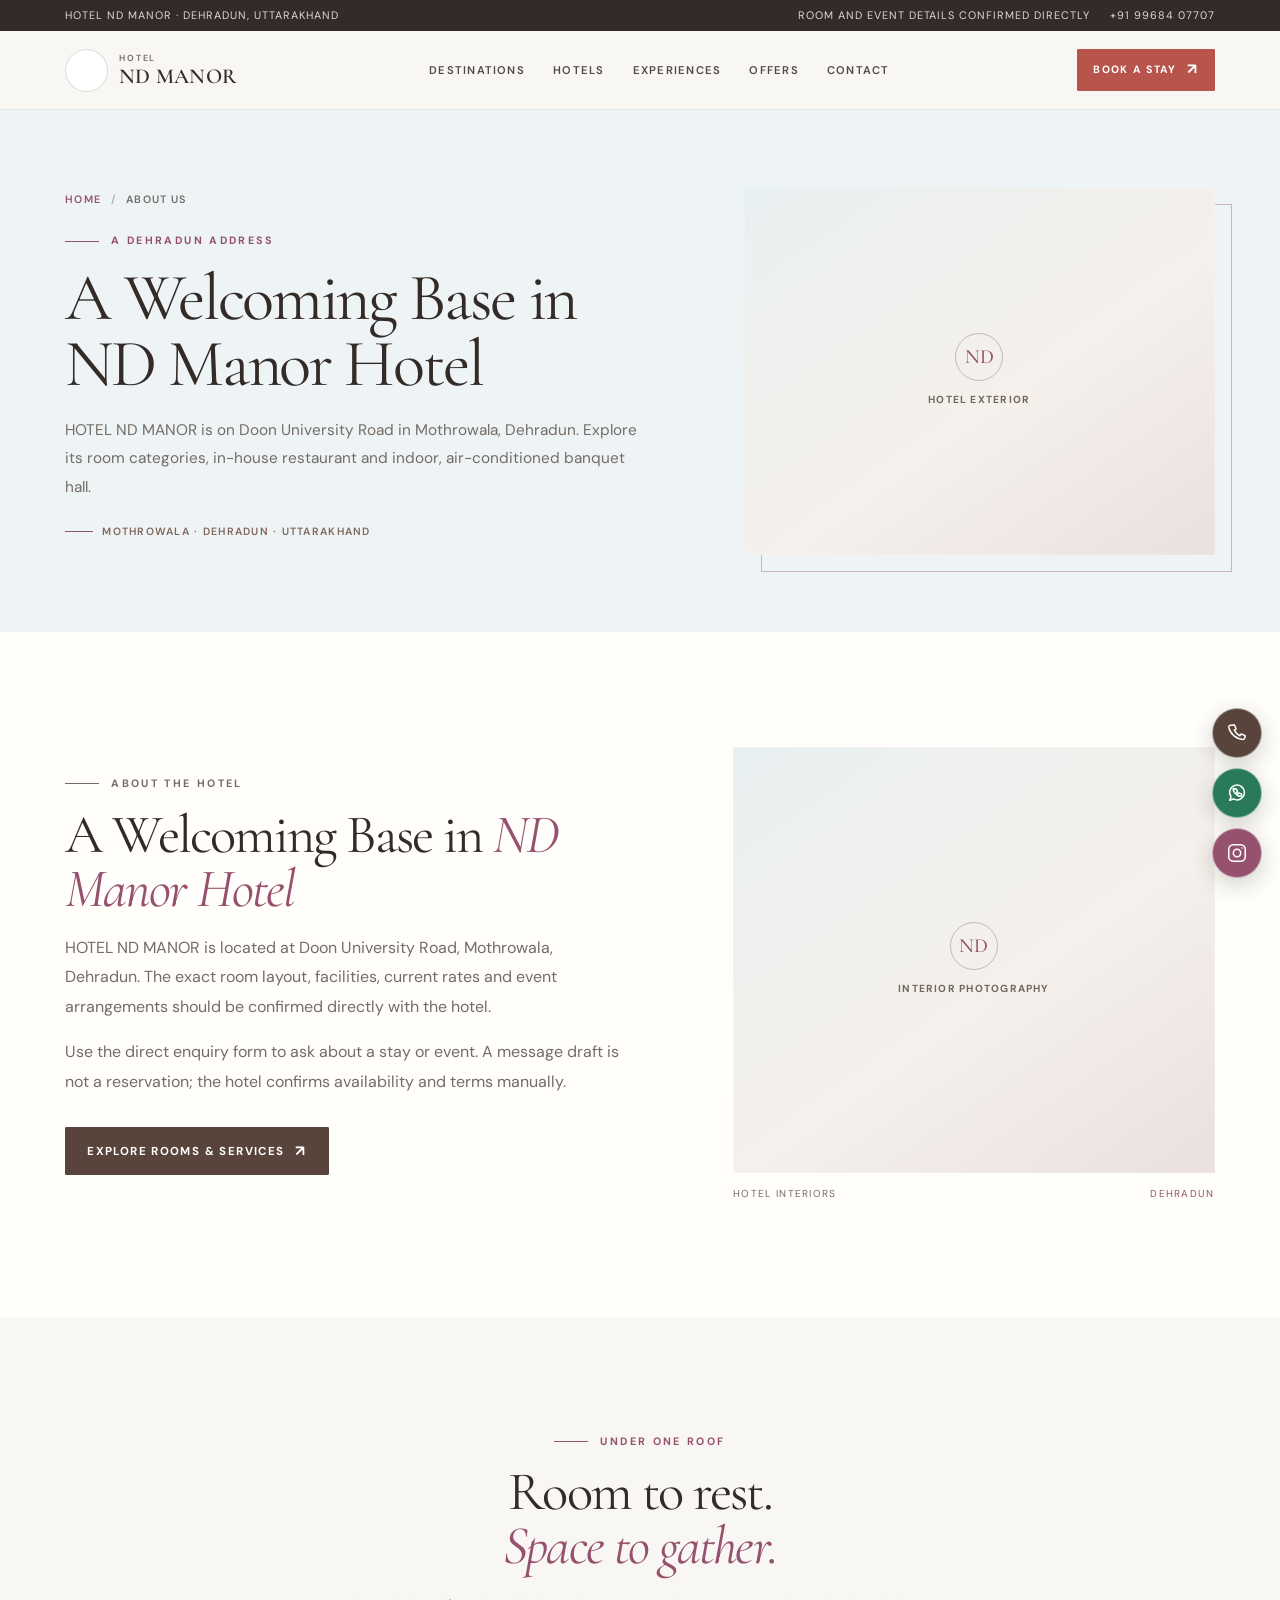
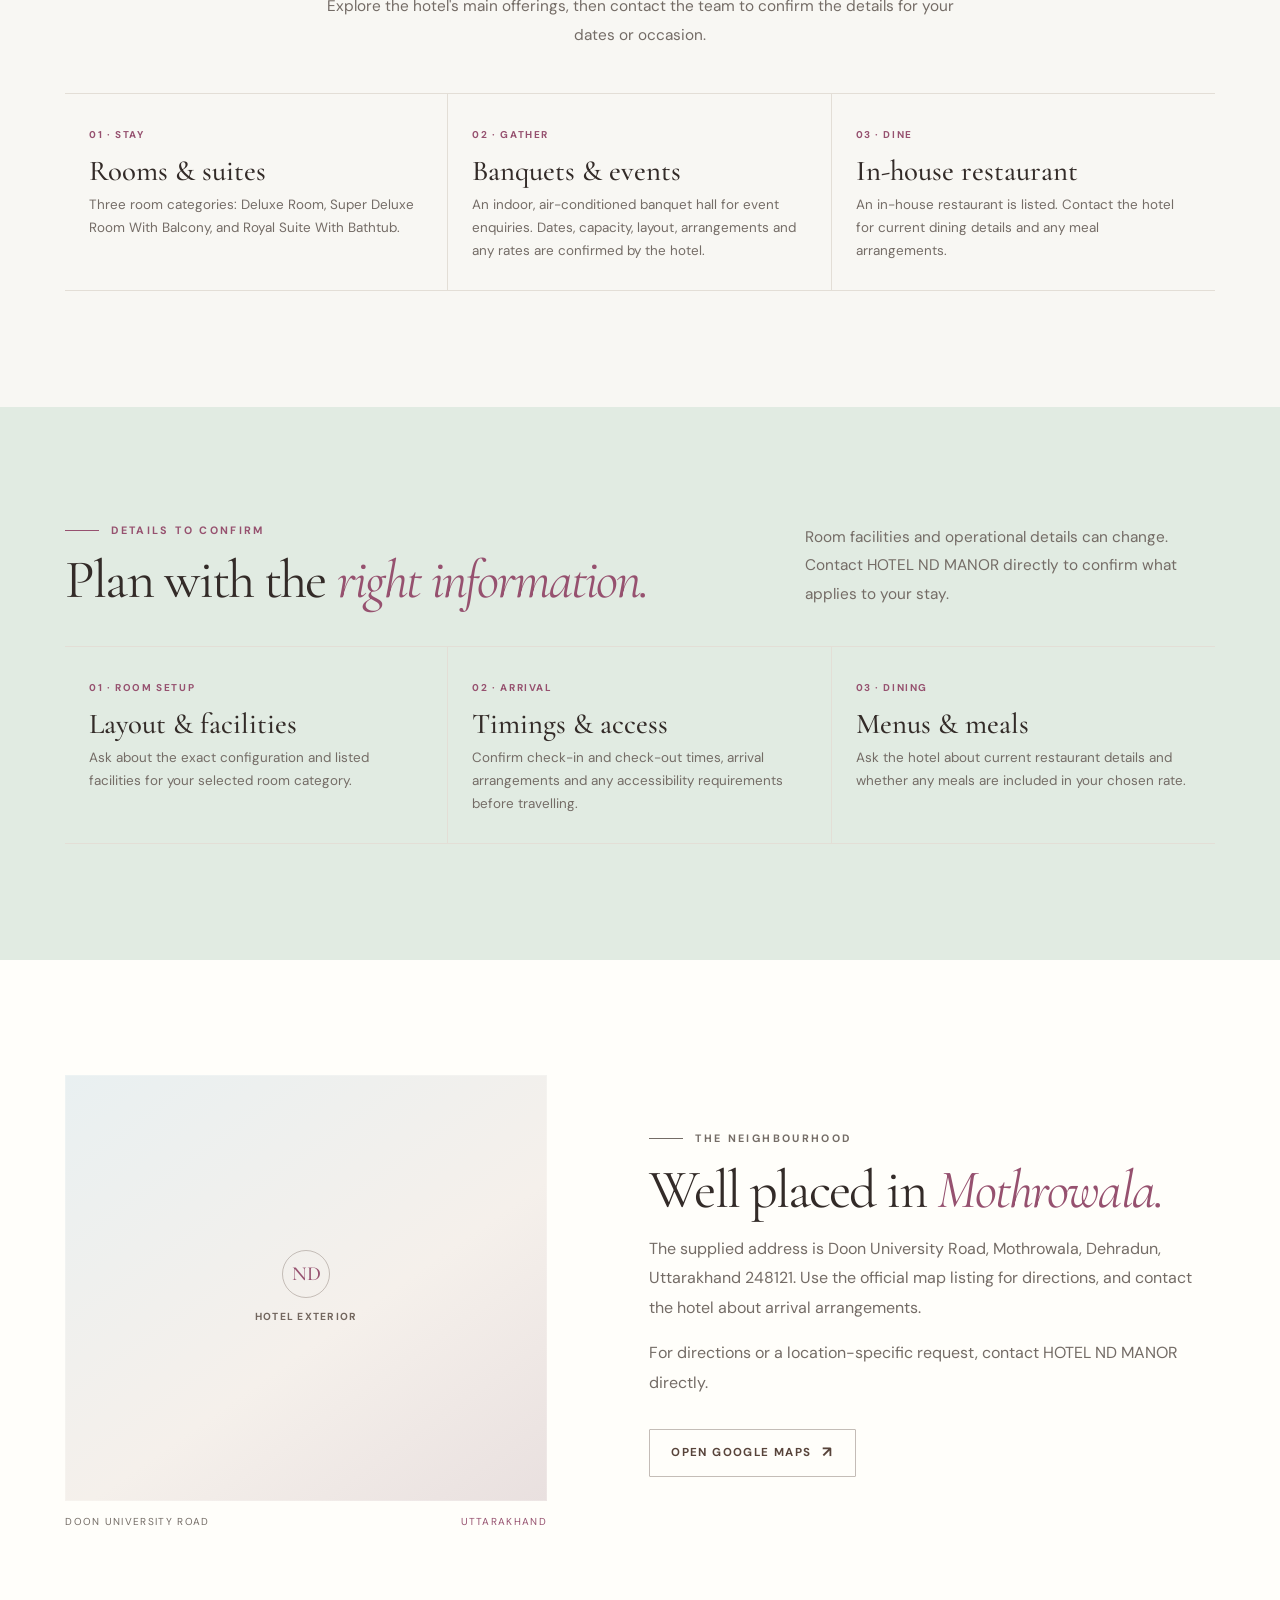
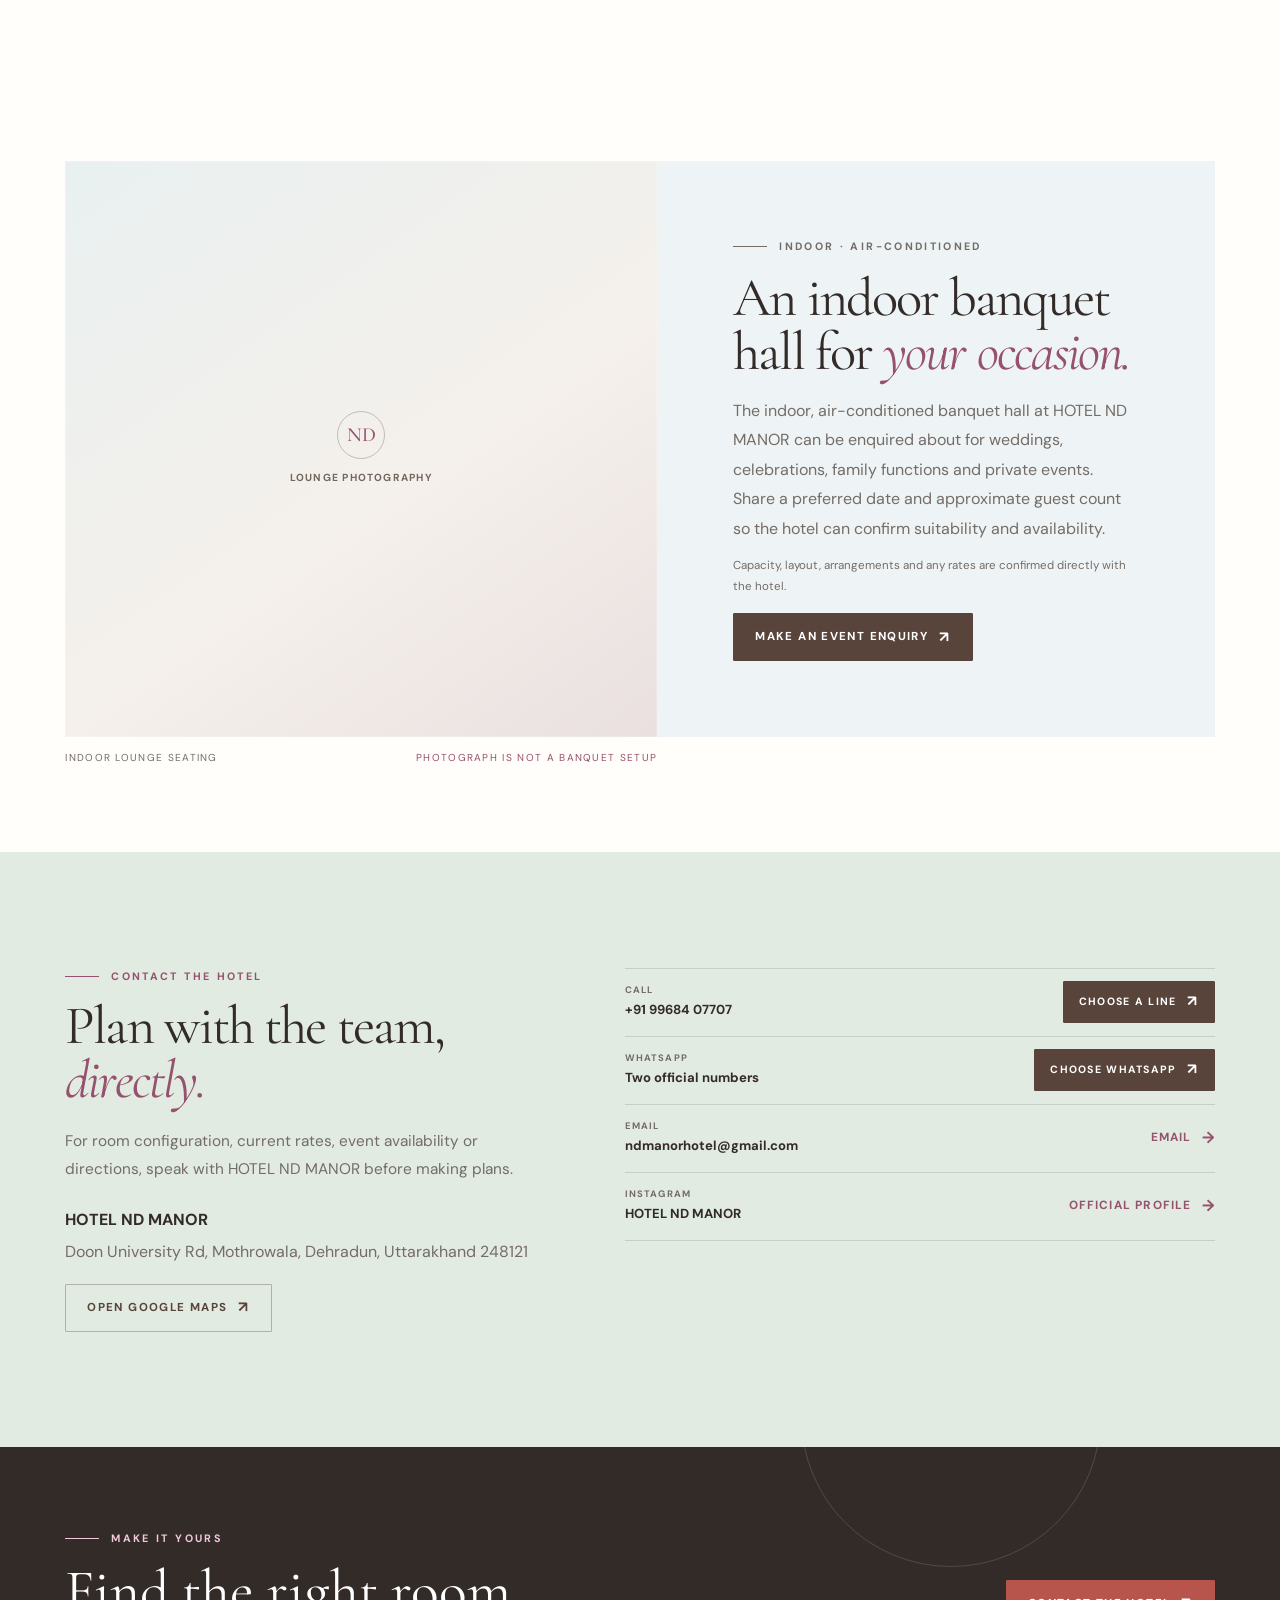
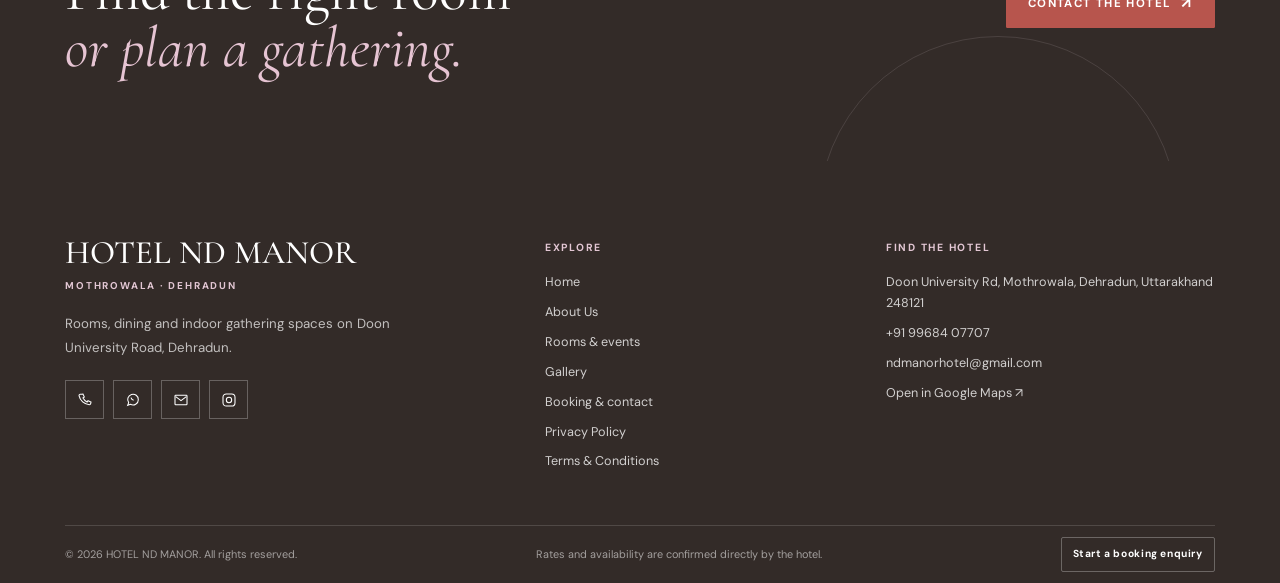
==== commit 0b7b62e0: "Align ND Manor navigation and remove dining section" ====
--- a/about.html
+++ b/about.html
@@ -57,13 +57,13 @@
   <div class="utility-bar"><div class="wrap utility-bar__inner"><span>HOTEL ND MANOR <span aria-hidden="true">·</span> Dehradun, Uttarakhand</span><div class="utility-bar__right"><span>Room and event details confirmed directly</span><a data-phone-link href="tel:+919968407707"><span data-phone-display>+91 99684 07707</span></a></div></div></div>
   <header class="site-header" data-site-header><div class="wrap site-header__inner">
     <a class="brand" href="index.html" aria-label="HOTEL ND MANOR home"><span class="brand__seal"><img src="assets/img/nd-logo-mandala.png" data-media="logo" alt=""></span><span class="brand__text"><small>HOTEL</small><strong>ND MANOR</strong></span></a>
-    <nav class="primary-nav" aria-label="Main navigation"><a href="index.html" data-page-link="home">Home</a><a href="about.html" data-page-link="about">About Us</a><a href="services.html" data-page-link="services">Services</a><a href="gallery.html" data-page-link="gallery">Gallery</a><a href="booking.html" data-page-link="booking">Booking &amp; Contact</a></nav>
-    <div class="header-actions"><a class="button button--accent button--small" href="booking.html#enquiry">Make an enquiry</a><button class="menu-toggle" type="button" data-menu-toggle aria-controls="mobileMenu" aria-expanded="false" aria-label="Open navigation menu"><svg viewBox="0 0 24 24" fill="none" stroke="currentColor" stroke-width="1.5" aria-hidden="true"><path d="M3 7h18M3 12h18M3 17h18"/></svg></button></div>
+    <nav class="primary-nav" aria-label="Main navigation"><a href="about.html#location">Destinations</a><a href="services.html#rooms">Hotels</a><a href="index.html#experiences-title">Experiences</a><a href="index.html#offers-title">Offers</a><a href="booking.html">Contact</a></nav>
+    <div class="header-actions"><a class="button button--accent button--small" href="booking.html#enquiry">Book a Stay</a><button class="menu-toggle" type="button" data-menu-toggle aria-controls="mobileMenu" aria-expanded="false" aria-label="Open navigation menu"><svg viewBox="0 0 24 24" fill="none" stroke="currentColor" stroke-width="1.5" aria-hidden="true"><path d="M3 7h18M3 12h18M3 17h18"/></svg></button></div>
   </div></header>
   <nav class="mobile-menu" id="mobileMenu" aria-label="Mobile navigation" aria-hidden="true" inert><button class="mobile-menu__backdrop" type="button" data-menu-backdrop tabindex="-1" aria-label="Close menu"></button><div class="mobile-menu__panel" role="dialog" aria-modal="true" aria-label="Navigation menu">
     <div class="mobile-menu__top"><a class="brand" href="index.html"><span class="brand__seal"><img src="assets/img/nd-logo-mandala.png" data-media="logo" alt=""></span><span class="brand__text"><small>HOTEL</small><strong>ND MANOR</strong></span></a><button class="mobile-menu__close" type="button" data-menu-close aria-label="Close navigation menu">×</button></div>
-    <div class="mobile-menu__links"><a href="index.html" data-page-link="home">Home</a><a href="about.html" data-page-link="about">About Us</a><a href="services.html" data-page-link="services">Services</a><a href="gallery.html" data-page-link="gallery">Gallery</a><a href="booking.html" data-page-link="booking">Booking &amp; Contact</a></div>
-    <div class="mobile-menu__bottom"><a class="button button--accent" href="booking.html#enquiry">Make an enquiry</a><a class="text-link" data-phone-link href="tel:+919968407707">Call <span data-phone-display>+91 99684 07707</span></a></div>
+    <div class="mobile-menu__links"><a href="about.html#location">Destinations</a><a href="services.html#rooms">Hotels</a><a href="index.html#experiences-title">Experiences</a><a href="index.html#offers-title">Offers</a><a href="booking.html">Contact</a></div>
+    <div class="mobile-menu__bottom"><a class="button button--accent" href="booking.html#enquiry">Book a Stay</a><a class="text-link" data-phone-link href="tel:+919968407707">Call <span data-phone-display>+91 99684 07707</span></a></div>
   </div></nav>
 
   <main id="main" class="site-content">
--- a/assets/css/site.css
+++ b/assets/css/site.css
@@ -931,3 +931,35 @@
  .gallery-grid { grid-template-columns: minmax(0, 1fr) !important; grid-auto-rows: 230px; }
  .mobile-menu__panel { padding: 18px; }
 }
+
+
+/* Hotel ND Manor additions: room tariffs and facility inventory. */
+.room-rate-section { margin: 34px 0 26px; }
+.room-rate-table-wrap { width: 100%; overflow-x: auto; border: 1px solid var(--line); background: var(--white); }
+.room-rate-table { width: 100%; min-width: 560px; border-collapse: collapse; color: var(--brown-deep); }
+.room-rate-table th, .room-rate-table td { padding: 13px 16px; border-bottom: 1px solid var(--line); text-align: center; font-size: .82rem; }
+.room-rate-table thead th { color: #fff; background: #426fc0; font-weight: 700; }
+.room-rate-table tbody th { text-align: left; font-weight: 600; }
+.room-rate-table tbody tr:last-child th, .room-rate-table tbody tr:last-child td { border-bottom: 0; }
+.room-rate-table tbody tr:hover { background: var(--blue-pale); }
+.amenity-list { display: grid; grid-template-columns: repeat(3, minmax(0, 1fr)); gap: 14px; }
+.room-inventory-note { display: flex; flex-wrap: wrap; gap: 8px 22px; margin-top: 22px; padding: 18px 20px; border-left: 3px solid var(--magenta); background: var(--white); color: var(--brown-deep); }
+.room-inventory-note strong { font-size: .72rem; letter-spacing: .08em; text-transform: uppercase; }
+.room-inventory-note span { color: var(--muted); font-size: .82rem; }
+@media (max-width: 860px) { .amenity-list { grid-template-columns: repeat(2, minmax(0, 1fr)); } }
+@media (max-width: 640px) { .amenity-list { grid-template-columns: minmax(0, 1fr); } .room-rate-table th, .room-rate-table td { padding: 11px 12px; } }
+
+
+/* Responsive hotel film controls */
+.intro-sound, .sound-toggle { display: inline-flex; align-items: center; justify-content: center; min-height: 44px; padding: 10px 15px; border: 1px solid rgba(255,255,255,.72); background: rgba(22,25,24,.42); color: #fff; font: 600 .68rem/1.2 var(--sans); letter-spacing: .1em; text-transform: uppercase; cursor: pointer; backdrop-filter: blur(10px); -webkit-backdrop-filter: blur(10px); }
+.intro-sound { position: absolute; z-index: 5; top: max(24px, env(safe-area-inset-top)); left: max(24px, env(safe-area-inset-left)); }
+.intro-sound:hover, .sound-toggle:hover { background: rgba(255,255,255,.18); }
+.hero-media-controls { position: absolute; z-index: 4; right: max(22px, env(safe-area-inset-right)); bottom: max(22px, env(safe-area-inset-bottom)); display: flex; flex-wrap: wrap; align-items: center; justify-content: flex-end; gap: 9px; }
+.hero-media-controls .motion-toggle { position: static; }
+.hero-media-controls .sound-toggle, .hero-media-controls .motion-toggle { min-height: 42px; padding: 10px 13px; font-size: .62rem; }
+@media (max-width: 640px) {
+  .intro-sound { top: max(16px, env(safe-area-inset-top)); left: max(16px, env(safe-area-inset-left)); min-height: 42px; padding: 9px 11px; font-size: .6rem; }
+  .intro-skip { top: max(16px, env(safe-area-inset-top)); right: max(16px, env(safe-area-inset-right)); min-height: 42px; padding-left: 10px; font-size: .6rem; letter-spacing: .12em; }
+  .hero-media-controls { right: 16px; bottom: max(16px, env(safe-area-inset-bottom)); gap: 7px; }
+  .hero-media-controls .sound-toggle, .hero-media-controls .motion-toggle { min-height: 40px; padding: 9px 10px; font-size: .58rem; }
+}
